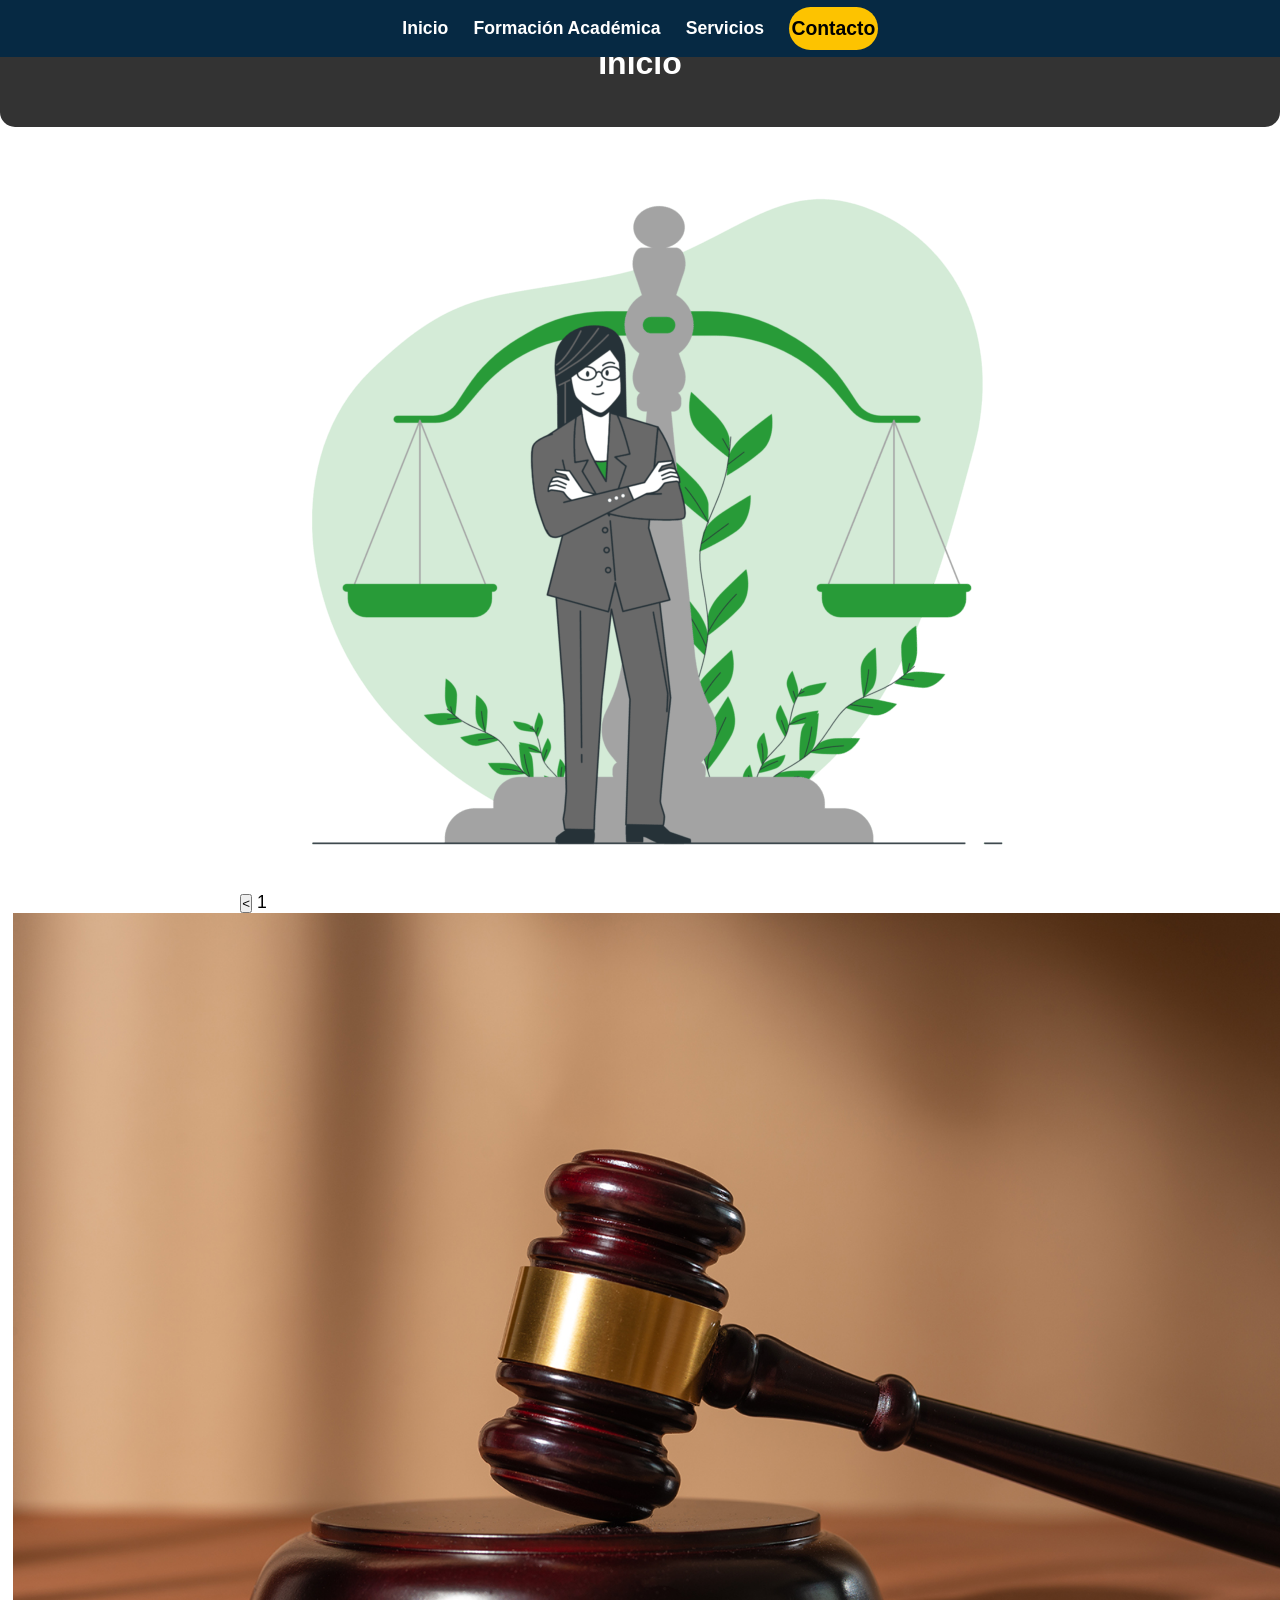
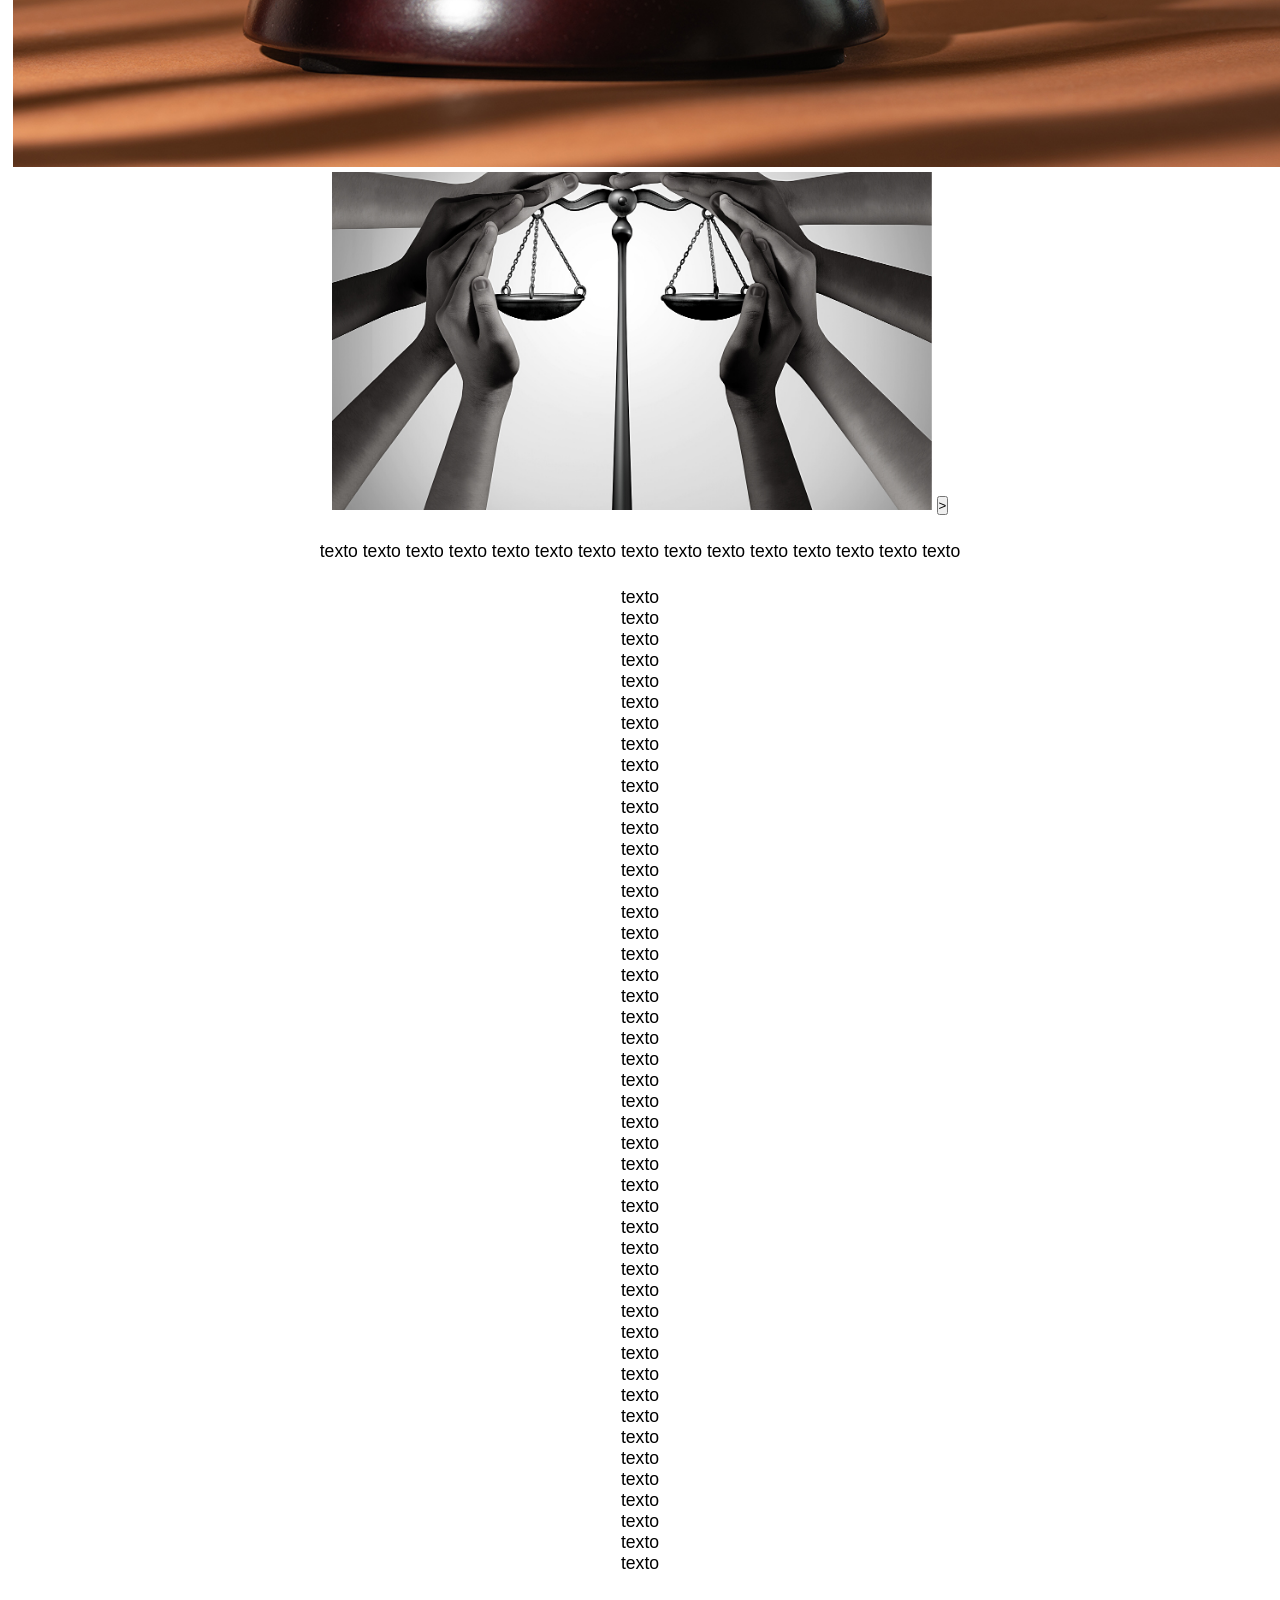
==== index.html @ d2917384 "u" ====
<!DOCTYPE html>
<html lang="en">

<head>
    <meta charset="UTF-8">
    <meta http-equiv="X-UA-Compatible" content="IE=edge">
    <meta name="viewport" content="width=device-width, initial-scale=1.0">
    <title>Emanuel Alfaro Melara</title>
</head>
<link rel="stylesheet" href="style.css">
<script type="text/javascript" src="javascript.js"></script>

<body>
    <header>
        <nav class="HeaderNavMain" role="navigation">
            <ul><a href="index.html">Inicio</a></ul>
            <ul><a href="studies.html">Formación Académica</a></ul>
            <ul><a href="services.html">Servicios</a></ul>
            <ul><a href="contact.html"><button id="NavUlLiButton-Contact"> <span id="NavUlLiButton-ContactText">Contacto</span></button></a></ul>
        </nav>
    </header>
    
    <h1>Inicio</h1>
    <div class="container">
        <section class="images">
            <button>&lt;</button>
            1
            <img src="IMG01.jpg" alt="Dibujo abogada">
            <img src="IMG02.jpg" alt="Mazo justicia">
            <img src="IMG03.jpg" alt="Balanza justicia">
            <button>&gt;</button>
        </section>
    </div>
    <div class="container">
        <p>texto texto texto texto texto texto texto texto texto texto texto texto texto texto texto 
        </p>
    </div>
    <div class="container">
        <p>texto </p>
        <p>texto </p>
        <p>texto </p>
        <p>texto </p>
        <p>texto </p>
        <p>texto </p>
        <p>texto </p>
        <p>texto </p>
        <p>texto </p>
        <p>texto </p>
        <p>texto </p>
        <p>texto </p>
        <p>texto </p>
        <p>texto </p>
        <p>texto </p>
        <p>texto </p>
        <p>texto </p>
        <p>texto </p>
        <p>texto </p>
        <p>texto </p>
        <p>texto </p>
        <p>texto </p>
        <p>texto </p>
        <p>texto </p>
        <p>texto </p>
        <p>texto </p>
        <p>texto </p>
        <p>texto </p>
        <p>texto </p>
        <p>texto </p>
        <p>texto </p>
        <p>texto </p>
        <p>texto </p>
        <p>texto </p>
        <p>texto </p>
        <p>texto </p>
        <p>texto </p>
        <p>texto </p>
        <p>texto </p>
        <p>texto </p>
        <p>texto </p>
        <p>texto </p>
        <p>texto </p>
        <p>texto </p>
        <p>texto </p>
        <p>texto </p>
        <p>texto </p>
    </div>

    <footer id="footer">
        <p>
            © 2023 Todos los derechos reservados. | Diseñado y desarrollado por <a
                href="https://www.linkedin.com/in/alfaromelara/">Emanuel Alonso Alfaro Melara</a>
        </p>
    </footer>
</body>

</html>
---- style.css ----
* {
    box-sizing: border-box;
    margin: 0;
    padding: 0;
    max-width: 100vw;
}

body {
    font-family: 'Gill Sans', 'Gill Sans MT', Calibri, 'Trebuchet MS', sans-serif;
    width: 100vw;
}

header {
    margin: 0;
    padding: 0;
    width: 100%;
}

.HeaderNavMain {
    font-size: 1.1em;
    font-weight: bold;
    text-align: center;
    background-color: #062943;
    width: 100%;
    position: fixed;
    padding: 0.8vh;
}

.HeaderNavMain ul {
    list-style: none;
    margin: 0.3%;
    display: inline;
    vertical-align: middle;
}

.HeaderNavMain a {
    color: #fff;
    text-decoration: none;
    margin: 0.5%;
}

.HeaderNavMain a:hover {
    color: #fdc300;
}

.HeaderNavMain a:not(hover) {
    transition: 0.3s;
}

#NavUlLiButton-Contact {
    font-family: 'Gill Sans', 'Gill Sans MT', Calibri, 'Trebuchet MS', sans-serif;
    font-size: 1.1em;
    font-weight: bold;
    display: inline-block;
    position: relative;
    color: #000;
    background: #fdc300;
    border: none;
    border-radius: 50px;
    cursor: pointer;
    width: 7%;
    min-width: fit-content;
    height: 2.2em;
    min-height: fit-content;
}

#NavUlLiButton-Contact:hover {
    background: #fff;
    transition: 0.3s;
}

#NavUlLiButton-Contact:not(hover) {
    transition: 0.3s;
}

.container {
    display: flexbox;
    font-size: 1.1em;
    padding: 1%;
    width: 100%;
    text-align: center;
}

.container section {
max-width: 100%;
}

h1 {
    background-color: #333;
    color: #fff;
    font-size: 2em;
    padding: 5vh;
    text-align: center;
    border-bottom-left-radius: 15px;
    border-bottom-right-radius: 15px;
}

h2 {
    font-size: 1.7em;
    padding-top: 2%;
    text-align: center;
}

h3 {
    font-size: 1.2em;
    padding: 1.5%;
    text-align: center;
}

.StudiesTitlesBox {
    display: inline-block;
    width: 49%;
    max-width: 1080px;
    min-width: 480px;
    padding-block: 1%;
    vertical-align: top;
    font-size: 1.1em;
    text-align: center;
}

.StudiesTitlesBox b {
    font-size: 1.em;
}

.StudiesTitlesBox p {
    padding: 1.5%;
}

.StudiesTitlesBox ul {
    list-style-type: none;
}

.StudiesSpan {
    display: block;
}

#StudiesSpanTitles {
    font-size: 1em;
    text-transform: uppercase;
}



#ServicesCont ul {
    padding: 1% 2% 2% 4%;
}






footer {
    font-family: 'Times New Roman', Times, serif;
    font-size: 0.9em;
    text-align: center;
    padding: 20px 5px 3px 5px;
}

@media (max-width: 480px) {
    body {
        min-width: 480px;
    }

    .HeaderNavMain {
        min-width: 480px;
    }

    .container {
        min-width: 480px;
    }
}

@media (max-height: 600px) {
    body {
        min-height: 600px;
    }
}


/*
.container {
    background-color: #137ccc;
}
.container section {
    background-color: #062943;
}*/
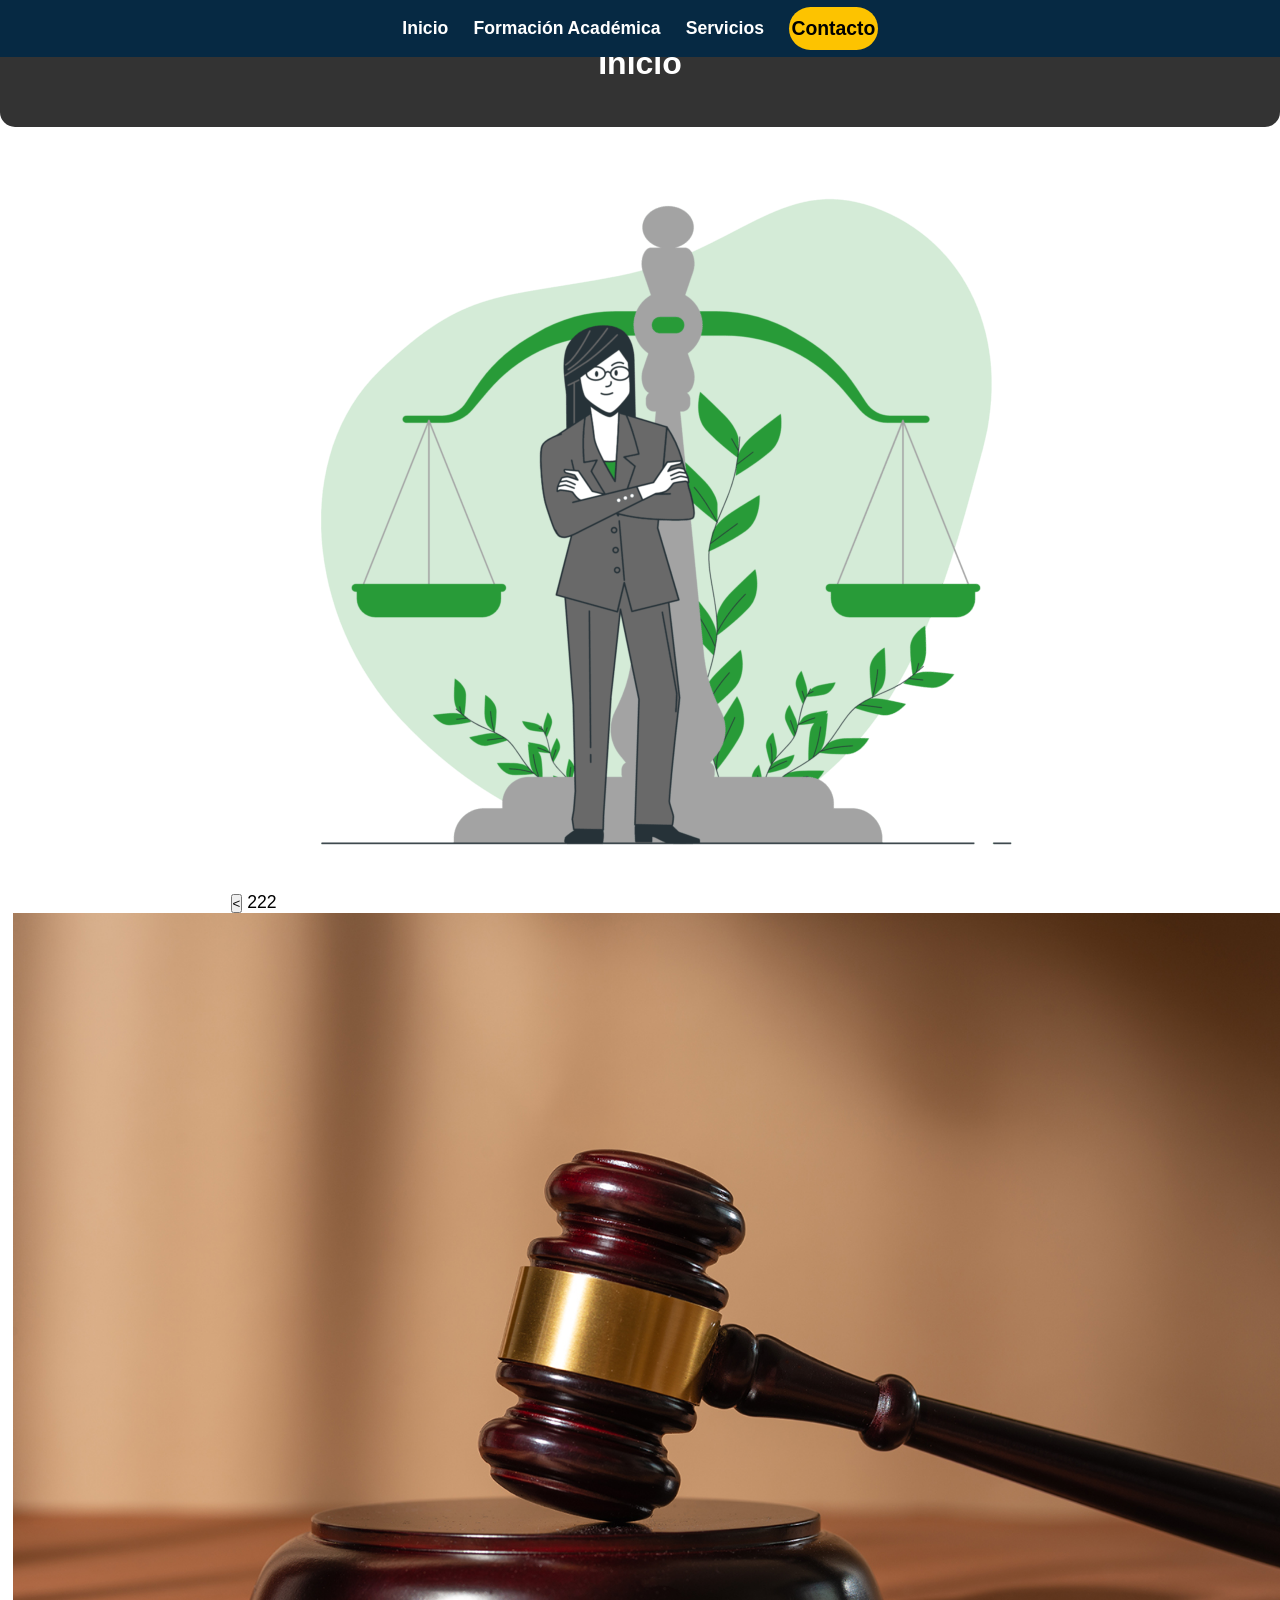
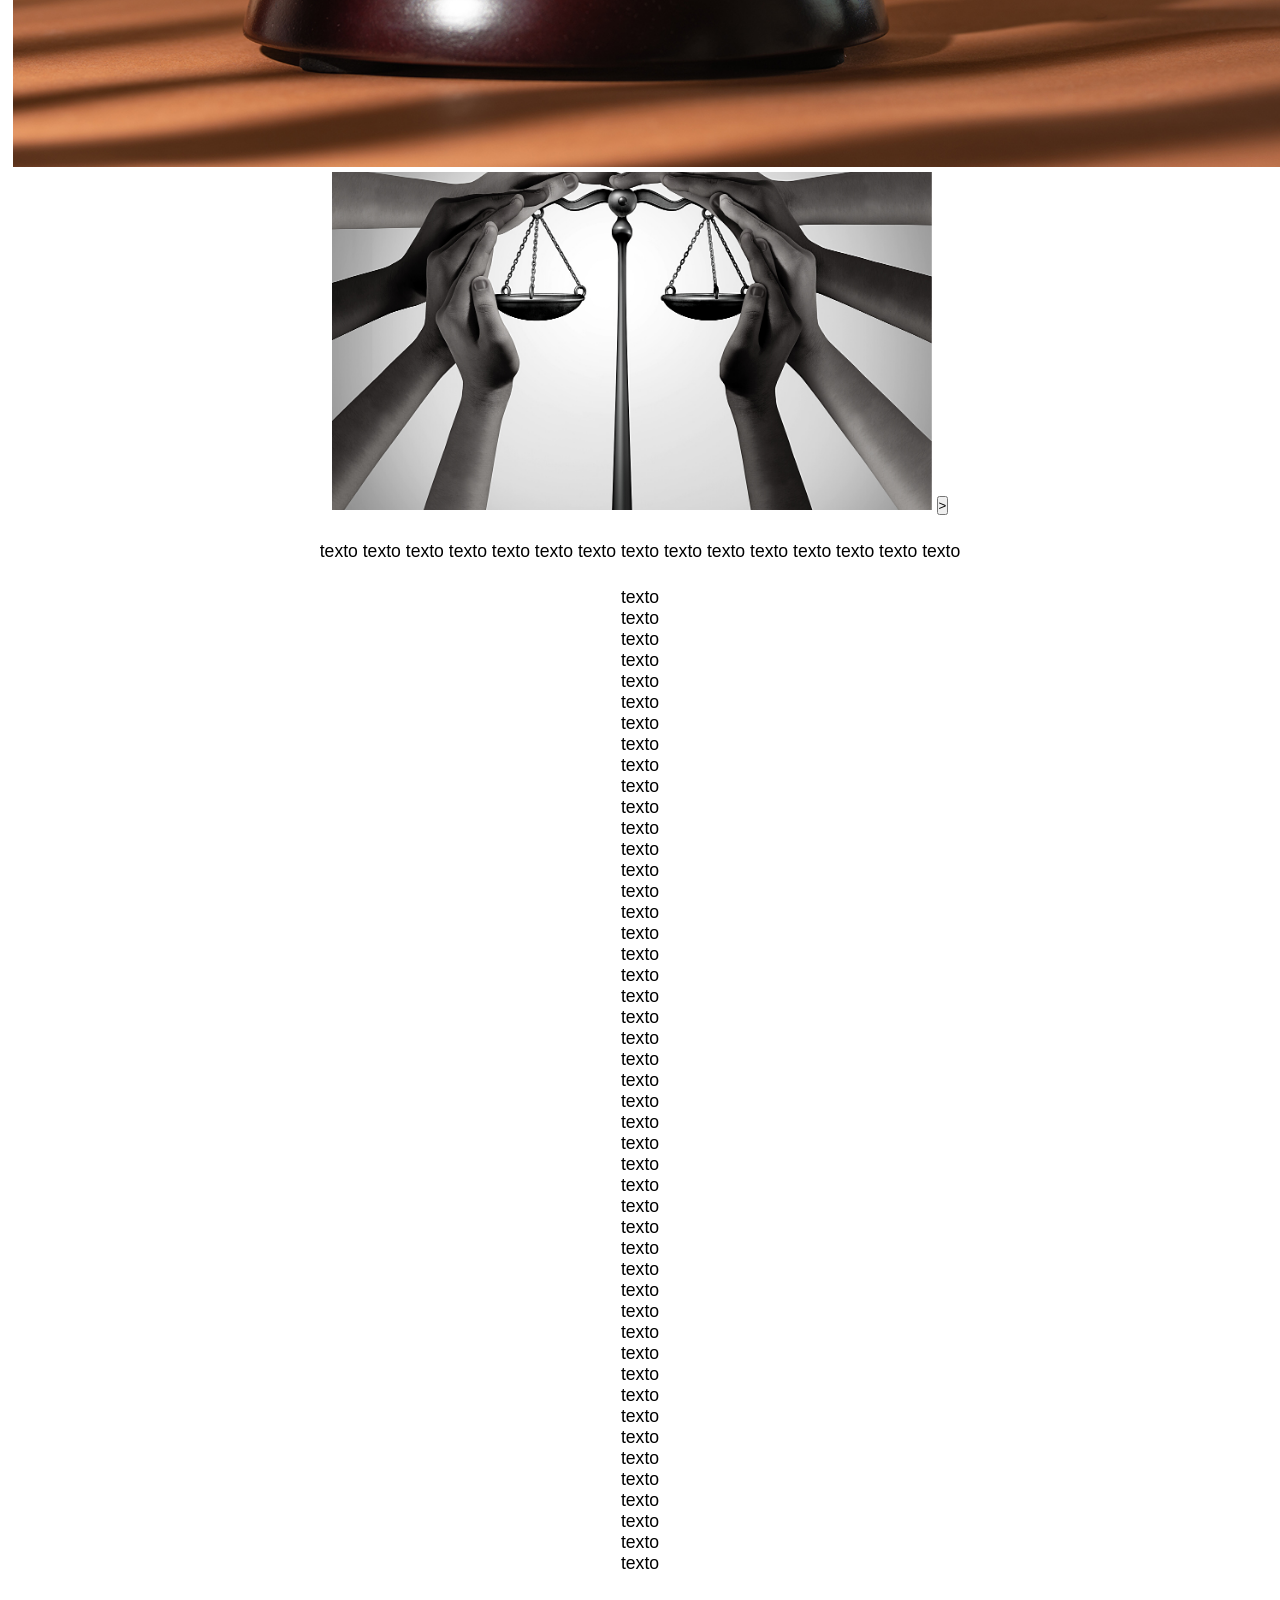
==== commit 0e5566e6: "u" ====
--- a/index.html
+++ b/index.html
@@ -24,7 +24,7 @@
     <div class="container">
         <section class="images">
             <button>&lt;</button>
-            1
+            222
             <img src="IMG01.jpg" alt="Dibujo abogada">
             <img src="IMG02.jpg" alt="Mazo justicia">
             <img src="IMG03.jpg" alt="Balanza justicia">
--- a/style.css
+++ b/style.css
@@ -111,7 +111,7 @@
     display: inline-block;
     width: 49%;
     max-width: 1080px;
-    min-width: 480px;
+    min-width: 420px;
     padding-block: 1%;
     vertical-align: top;
     font-size: 1.1em;
@@ -157,17 +157,17 @@
     padding: 20px 5px 3px 5px;
 }
 
-@media (max-width: 480px) {
+@media (max-width: 420px) {
     body {
-        min-width: 480px;
+        min-width: 420px;
     }
 
     .HeaderNavMain {
-        min-width: 480px;
+        min-width: 420px;
     }
 
     .container {
-        min-width: 480px;
+        min-width: 420px;
     }
 }
 
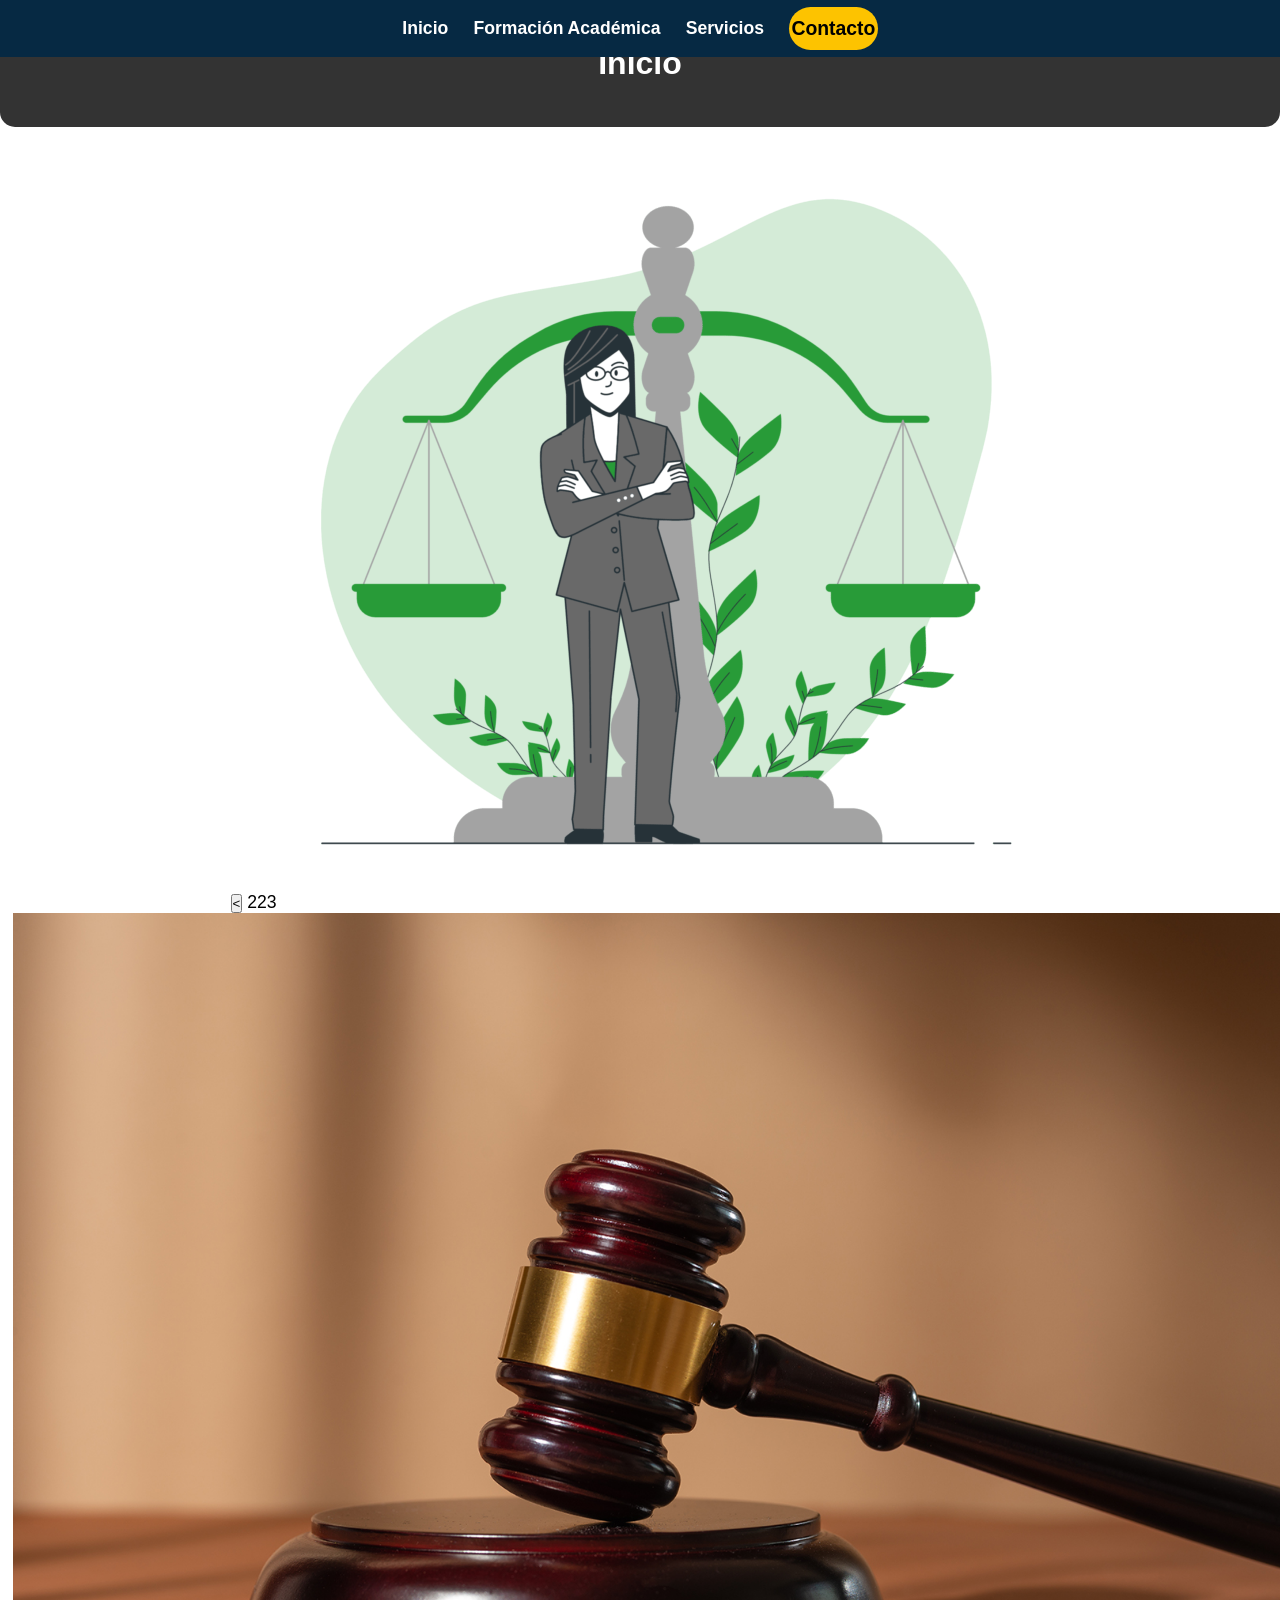
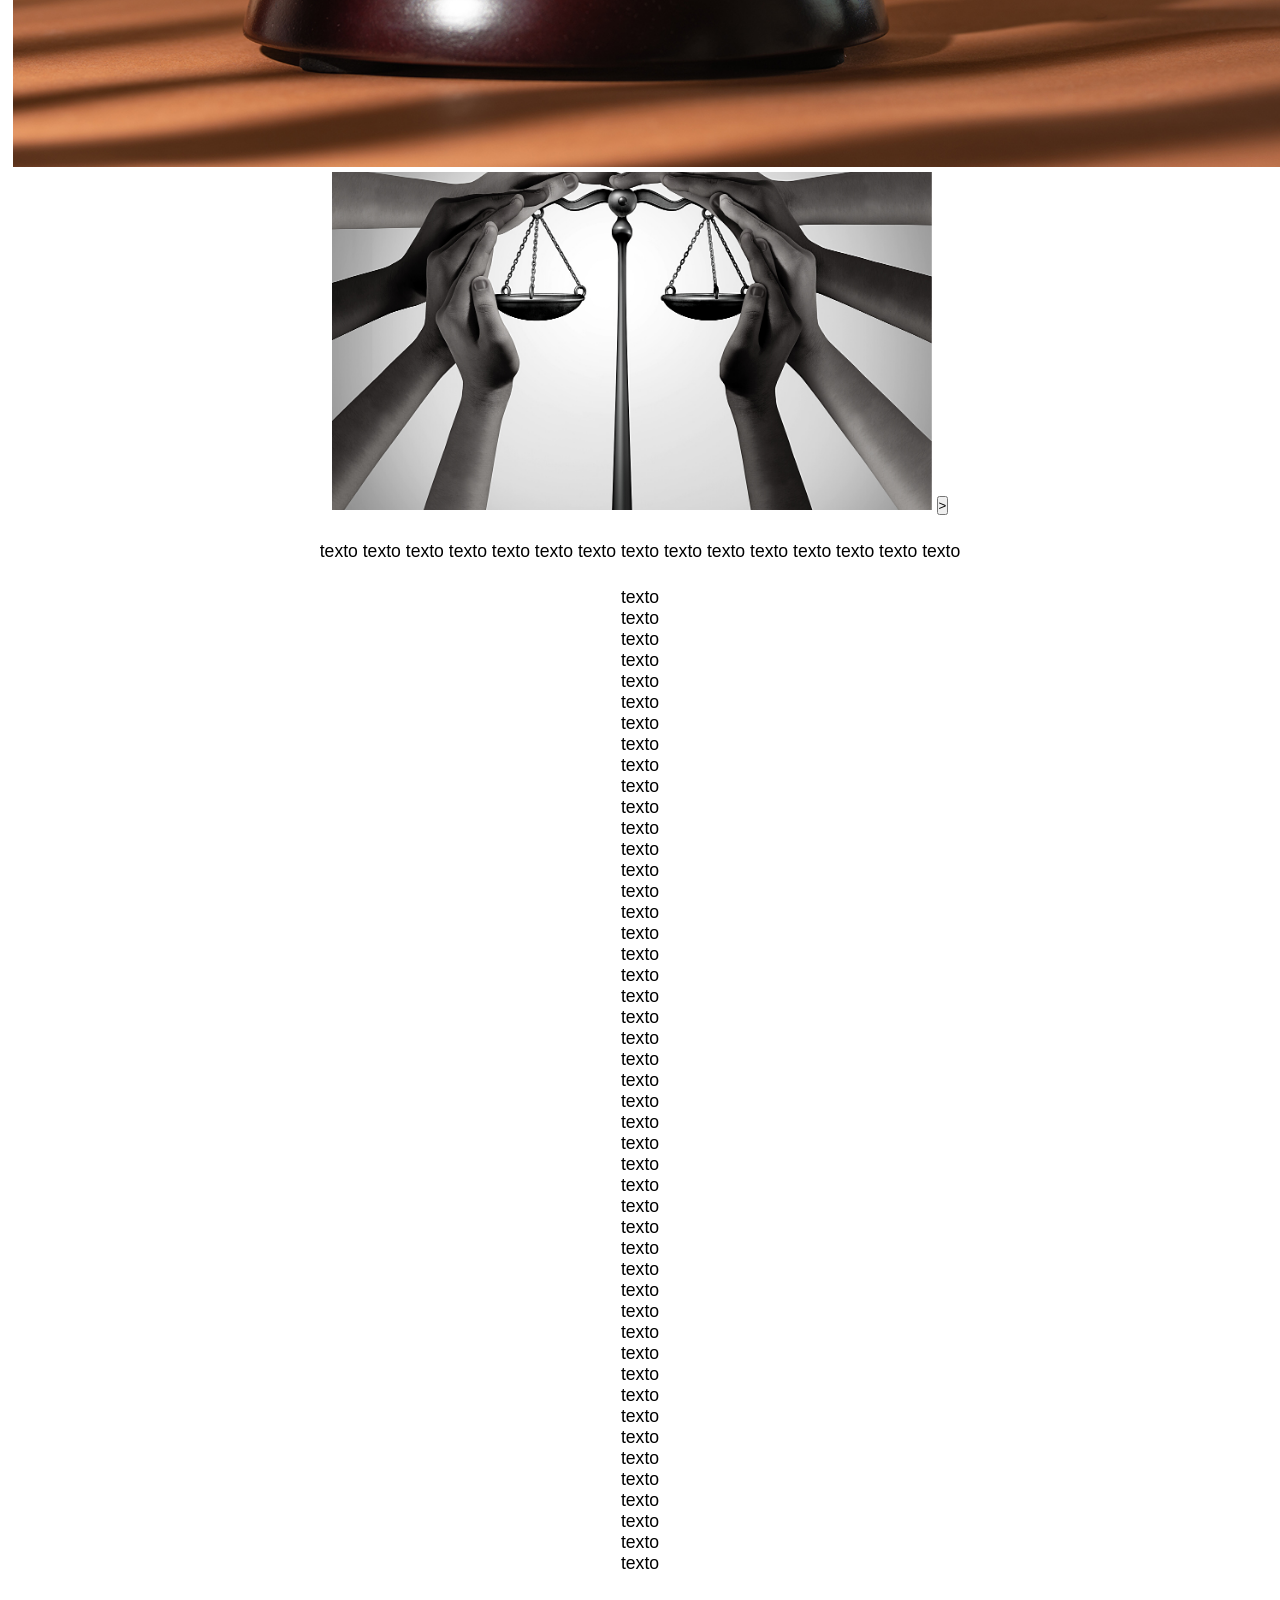
==== commit 7ff9b42d: "u" ====
--- a/index.html
+++ b/index.html
@@ -24,7 +24,7 @@
     <div class="container">
         <section class="images">
             <button>&lt;</button>
-            222
+            223
             <img src="IMG01.jpg" alt="Dibujo abogada">
             <img src="IMG02.jpg" alt="Mazo justicia">
             <img src="IMG03.jpg" alt="Balanza justicia">
--- a/style.css
+++ b/style.css
@@ -169,6 +169,9 @@
     .container {
         min-width: 420px;
     }
+    h1, h2, h3 {
+        min-width: 420px;
+    }
 }
 
 @media (max-height: 600px) {
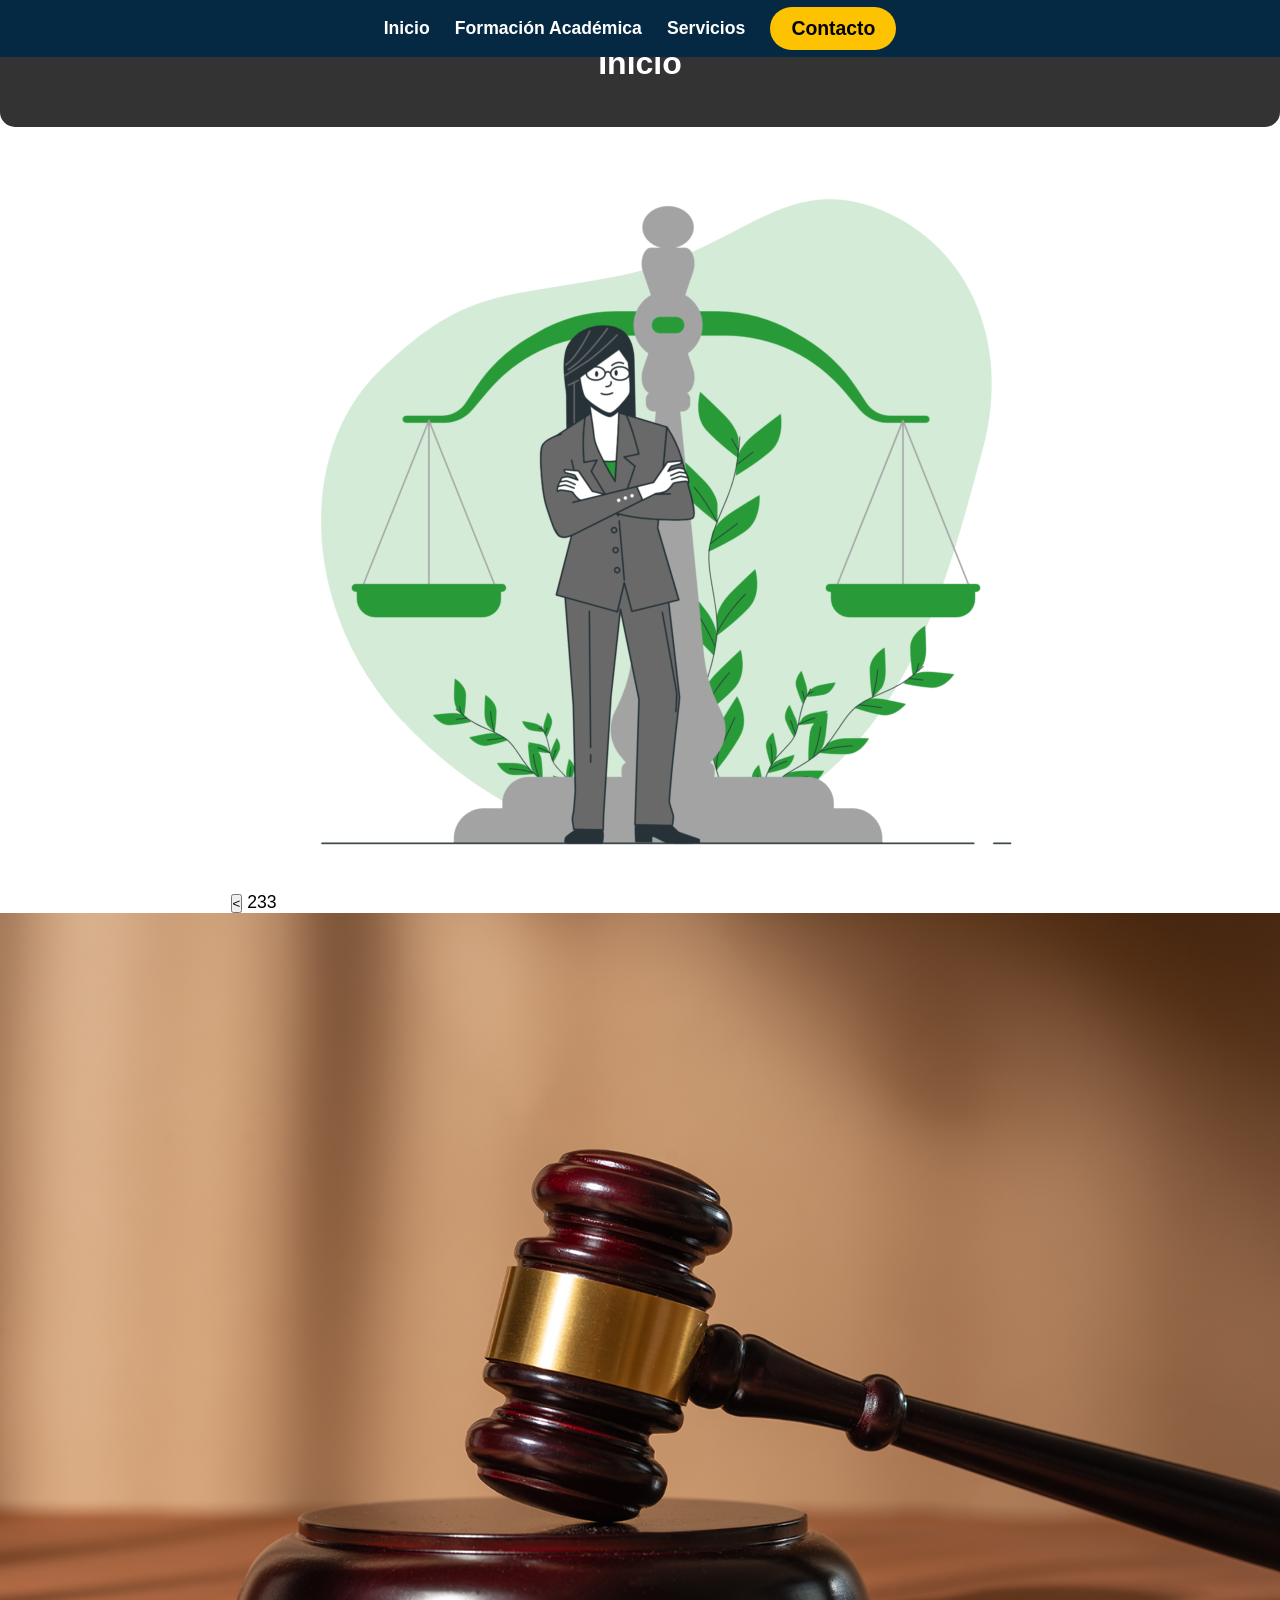
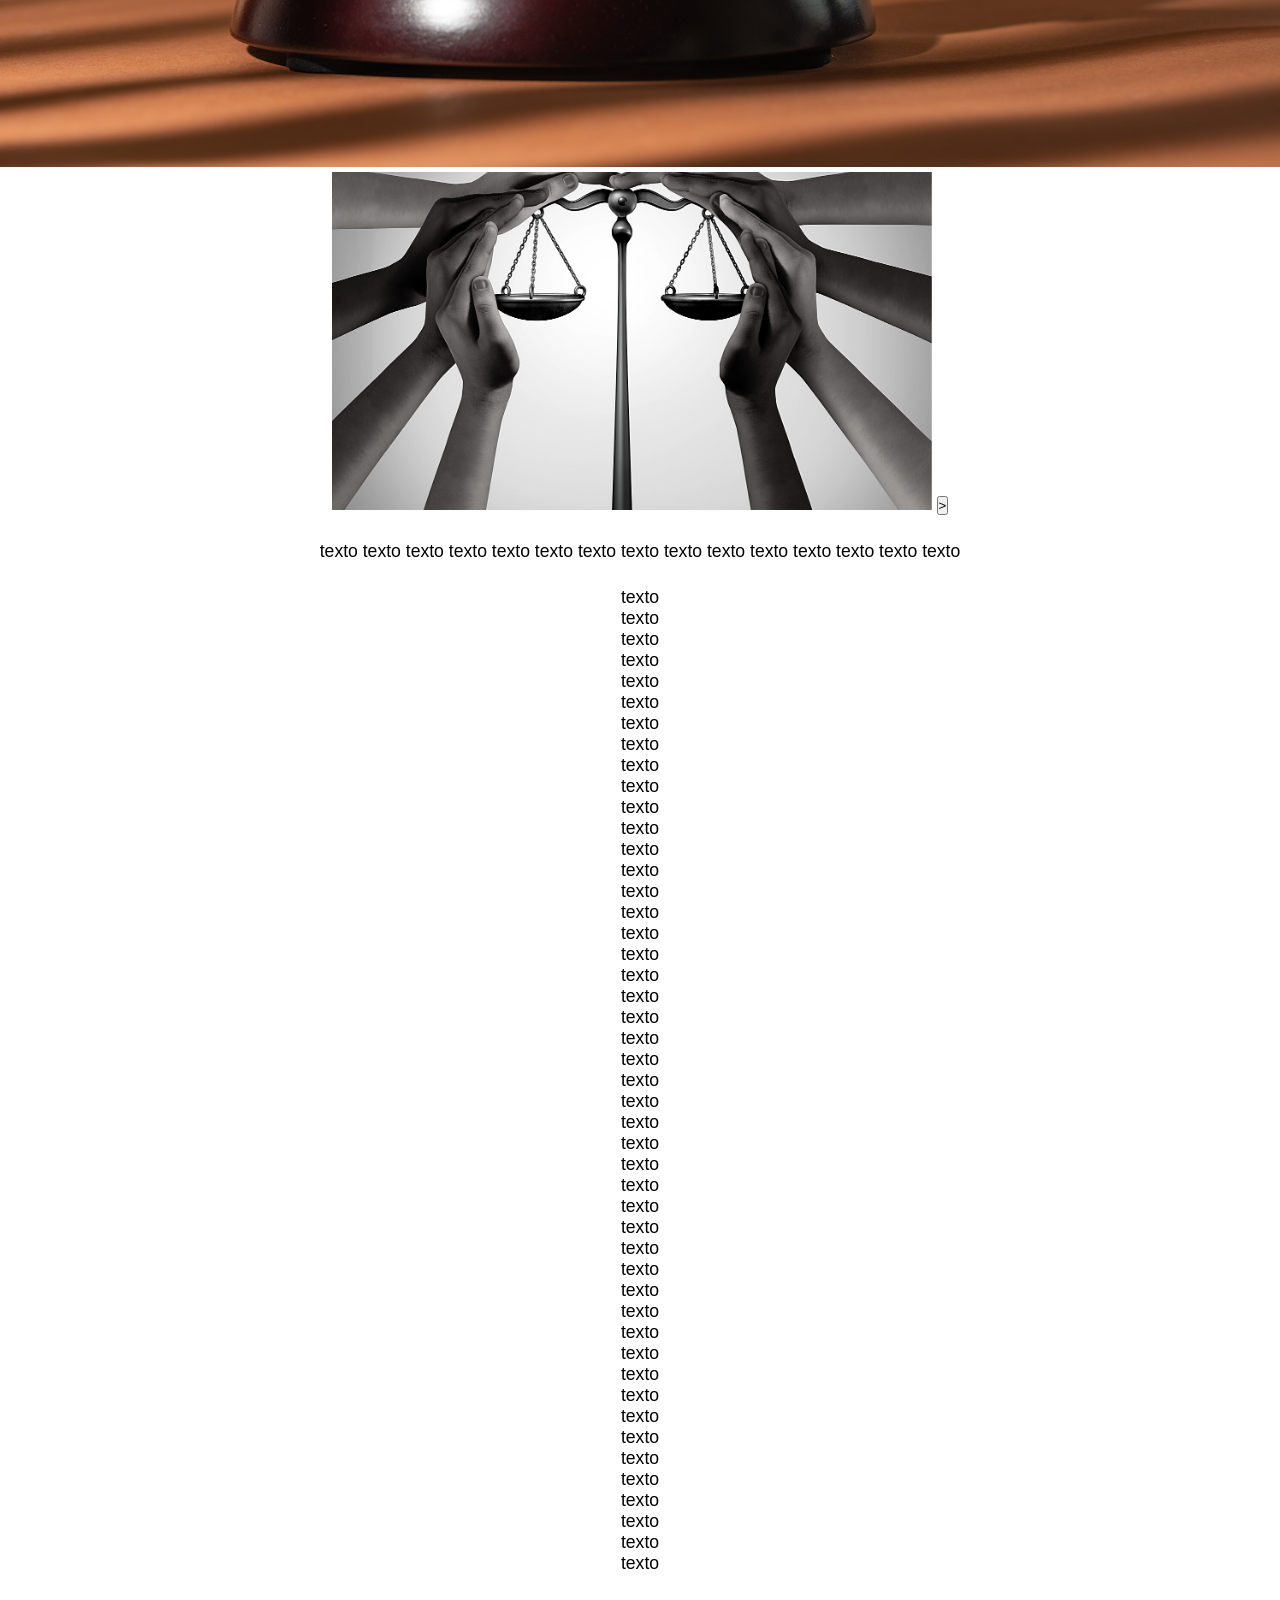
==== commit 077e43d4: "u" ====
--- a/index.html
+++ b/index.html
@@ -24,7 +24,7 @@
     <div class="container">
         <section class="images">
             <button>&lt;</button>
-            223
+            233
             <img src="IMG01.jpg" alt="Dibujo abogada">
             <img src="IMG02.jpg" alt="Mazo justicia">
             <img src="IMG03.jpg" alt="Balanza justicia">
--- a/style.css
+++ b/style.css
@@ -58,7 +58,7 @@
     border: none;
     border-radius: 50px;
     cursor: pointer;
-    width: 7%;
+    width: 6.5em;
     min-width: fit-content;
     height: 2.2em;
     min-height: fit-content;
@@ -76,16 +76,13 @@
 .container {
     display: flexbox;
     font-size: 1.1em;
-    padding: 1%;
+    padding-block: 1%;
     width: 100%;
     text-align: center;
 }
 
-.container section {
-max-width: 100%;
-}
-
 h1 {
+    width: 100vw;
     background-color: #333;
     color: #fff;
     font-size: 2em;
@@ -96,12 +93,14 @@
 }
 
 h2 {
+    width: 100vw;
     font-size: 1.7em;
     padding-top: 2%;
     text-align: center;
 }
 
 h3 {
+    width: 100vw;
     font-size: 1.2em;
     padding: 1.5%;
     text-align: center;
@@ -157,20 +156,18 @@
     padding: 20px 5px 3px 5px;
 }
 
-@media (max-width: 420px) {
-    body {
-        min-width: 420px;
+@media (max-width: 480px) {
+
+    body,
+    .HeaderNavMain,
+    .container {
+        min-width: 480px;
     }
 
-    .HeaderNavMain {
-        min-width: 420px;
-    }
-
-    .container {
-        min-width: 420px;
-    }
-    h1, h2, h3 {
-        min-width: 420px;
+    h1,
+    h2,
+    h3 {
+        min-width: 480px;
     }
 }
 
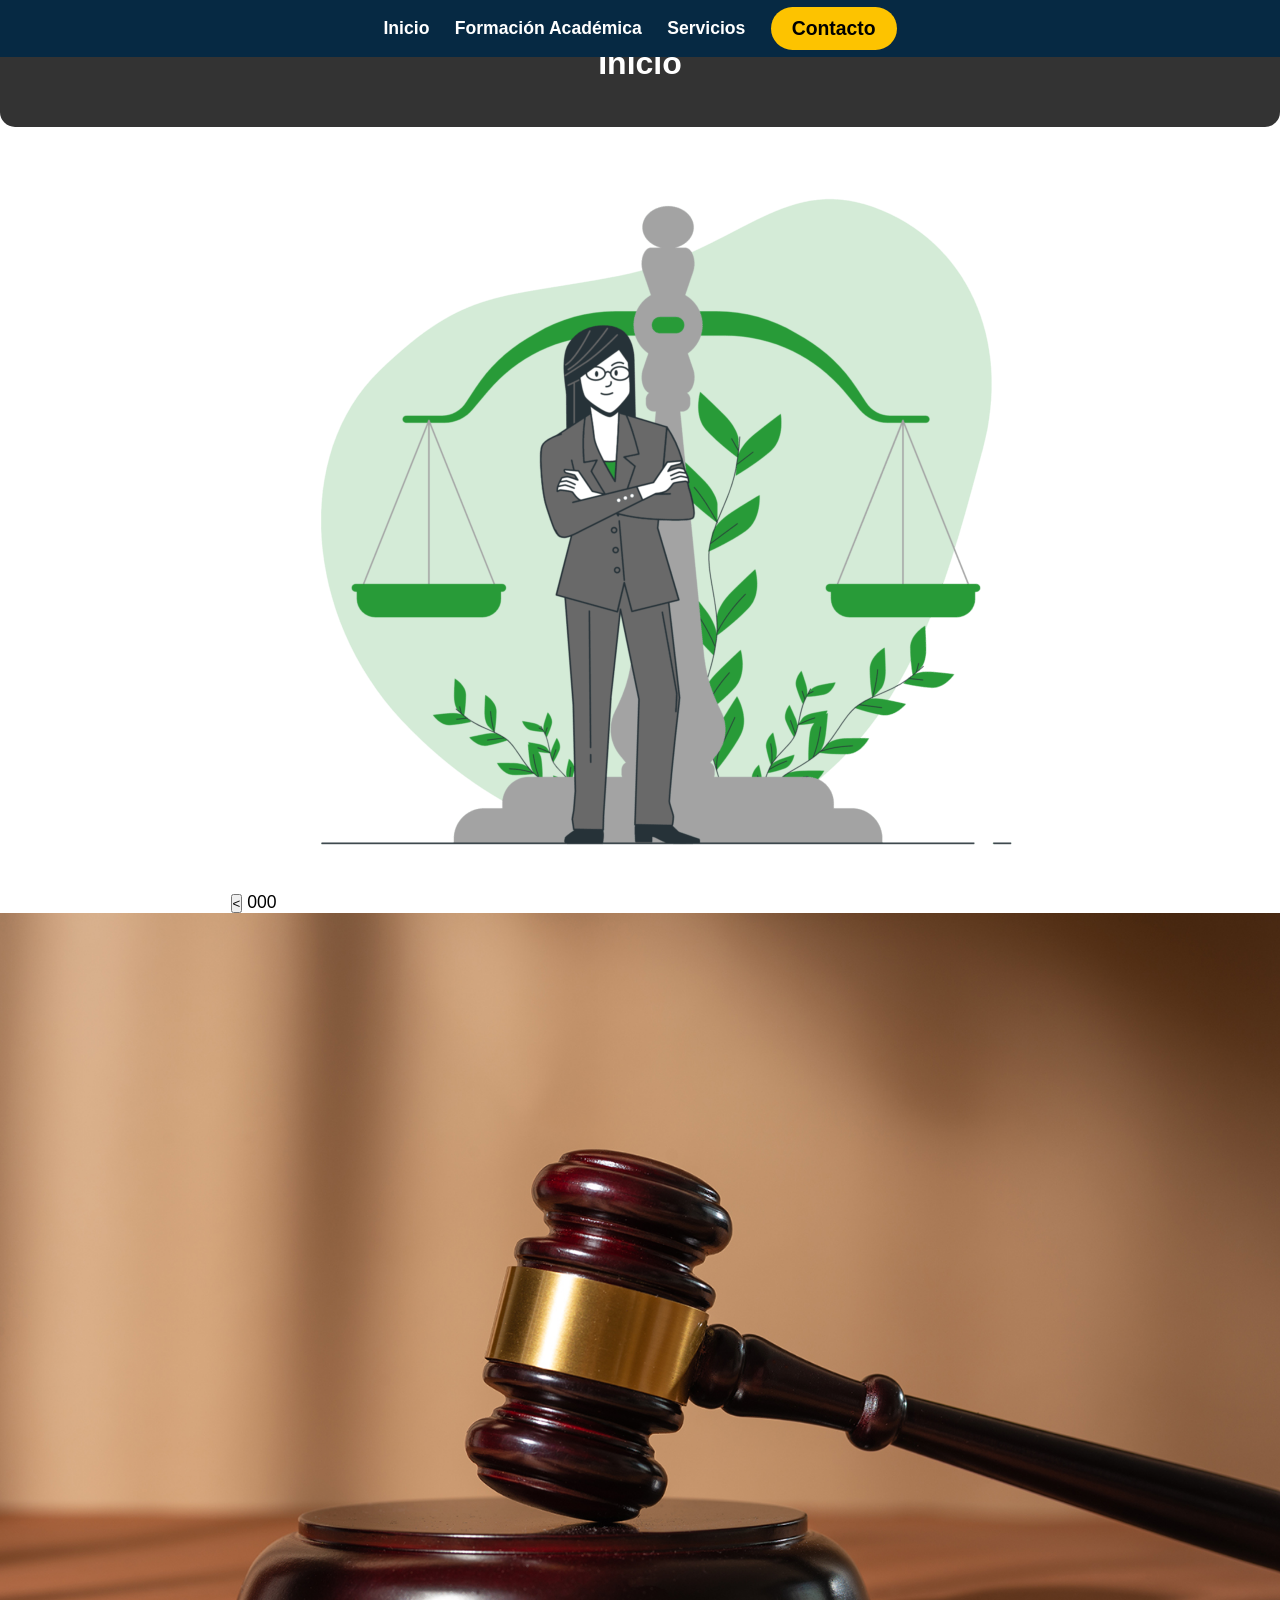
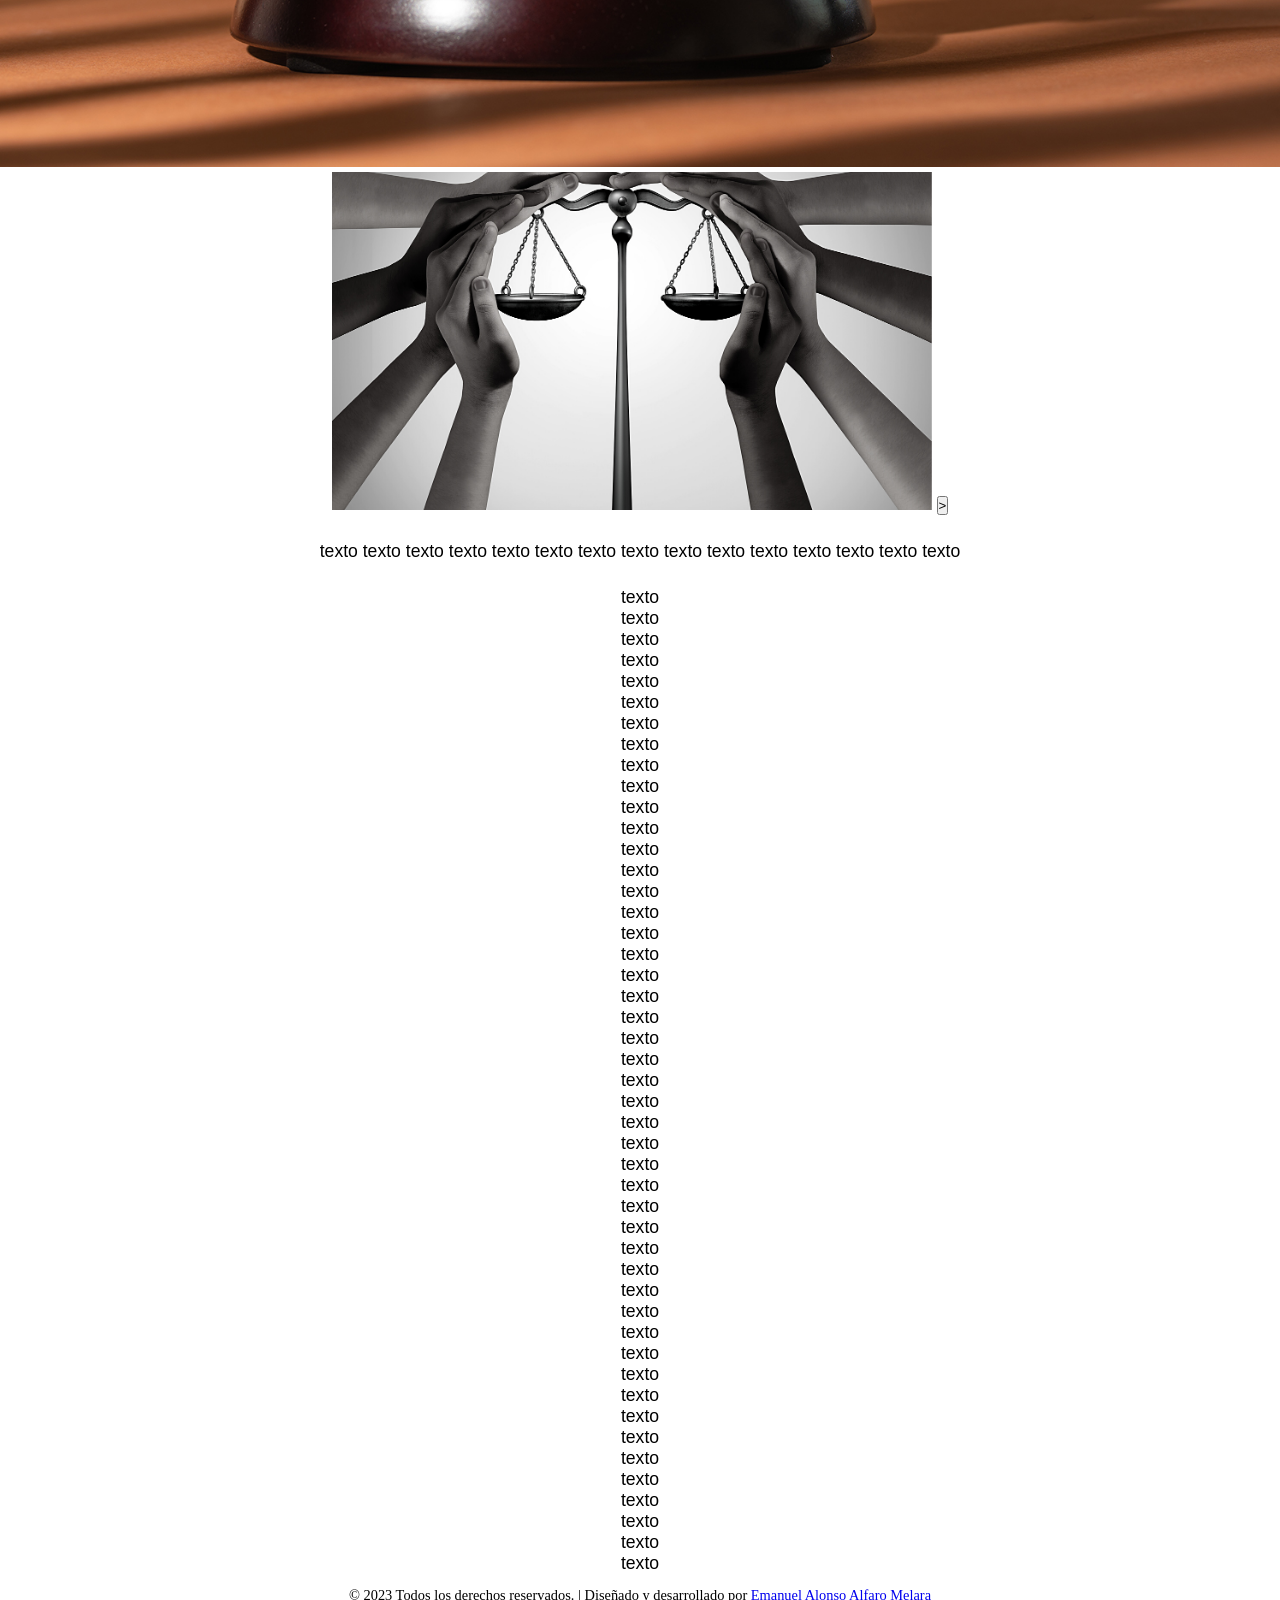
==== commit 638ab7d7: "u" ====
--- a/index.html
+++ b/index.html
@@ -24,7 +24,7 @@
     <div class="container">
         <section class="images">
             <button>&lt;</button>
-            233
+            000
             <img src="IMG01.jpg" alt="Dibujo abogada">
             <img src="IMG02.jpg" alt="Mazo justicia">
             <img src="IMG03.jpg" alt="Balanza justicia">
--- a/style.css
+++ b/style.css
@@ -2,7 +2,7 @@
     box-sizing: border-box;
     margin: 0;
     padding: 0;
-    max-width: 100vw;
+    max-width: 100%;
 }
 
 body {
@@ -23,7 +23,7 @@
     background-color: #062943;
     width: 100%;
     position: fixed;
-    padding: 0.8vh;
+    padding-block: 0.8vh;
 }
 
 .HeaderNavMain ul {
@@ -86,7 +86,7 @@
     background-color: #333;
     color: #fff;
     font-size: 2em;
-    padding: 5vh;
+    padding-block: 5vh;
     text-align: center;
     border-bottom-left-radius: 15px;
     border-bottom-right-radius: 15px;
@@ -102,7 +102,7 @@
 h3 {
     width: 100vw;
     font-size: 1.2em;
-    padding: 1.5%;
+    padding-block: 1.5%;
     text-align: center;
 }
 
@@ -122,7 +122,7 @@
 }
 
 .StudiesTitlesBox p {
-    padding: 1.5%;
+    padding-block: 1.5%;
 }
 
 .StudiesTitlesBox ul {
@@ -141,7 +141,7 @@
 
 
 #ServicesCont ul {
-    padding: 1% 2% 2% 4%;
+    padding-block: 1% 2% 2% 4%;
 }
 
 
@@ -153,7 +153,7 @@
     font-family: 'Times New Roman', Times, serif;
     font-size: 0.9em;
     text-align: center;
-    padding: 20px 5px 3px 5px;
+    padding-block: 20px 5px 3px 5px;
 }
 
 @media (max-width: 480px) {
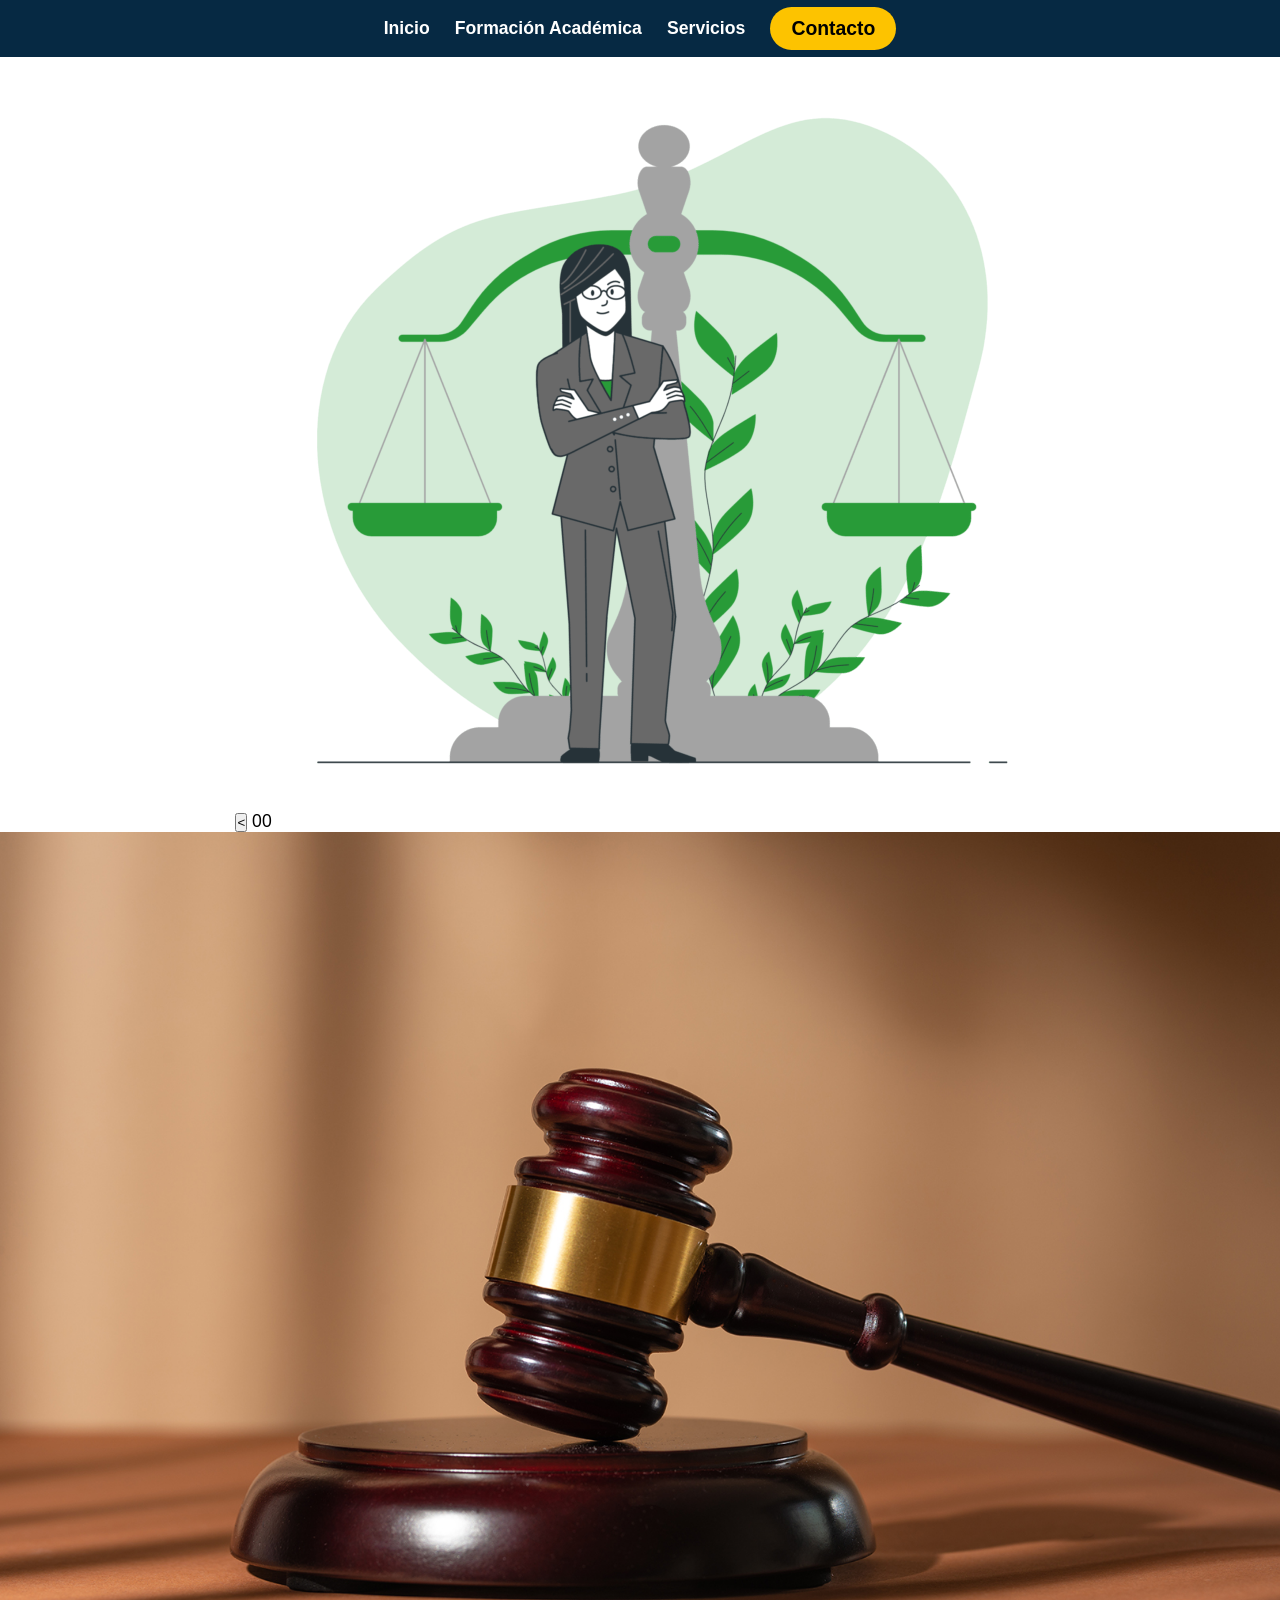
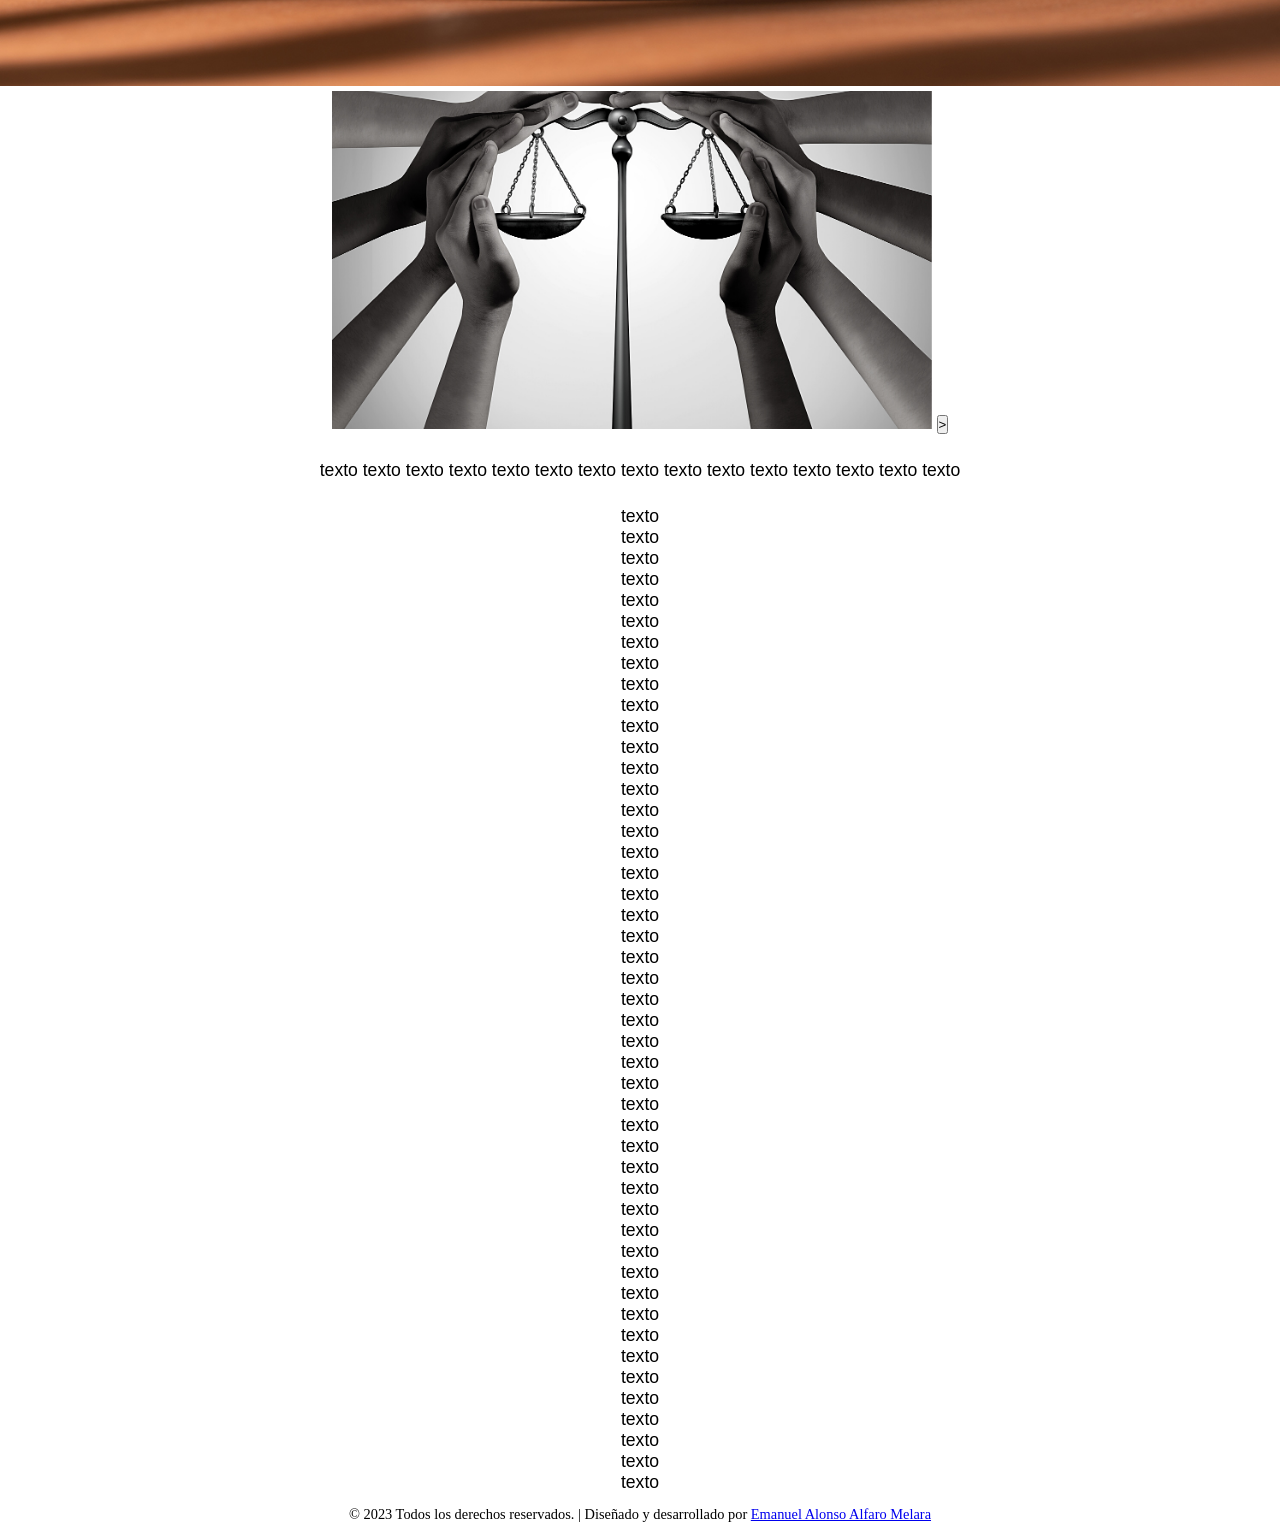
==== commit 90f623cb: "u" ====
--- a/index.html
+++ b/index.html
@@ -24,7 +24,7 @@
     <div class="container">
         <section class="images">
             <button>&lt;</button>
-            000
+            00
             <img src="IMG01.jpg" alt="Dibujo abogada">
             <img src="IMG02.jpg" alt="Mazo justicia">
             <img src="IMG03.jpg" alt="Balanza justicia">
--- a/style.css
+++ b/style.css
@@ -11,8 +11,6 @@
 }
 
 header {
-    margin: 0;
-    padding: 0;
     width: 100%;
 }
 
@@ -23,7 +21,8 @@
     background-color: #062943;
     width: 100%;
     position: fixed;
-    padding-block: 0.8vh;
+    padding: 0.8vh;
+    top: 0;
 }
 
 .HeaderNavMain ul {
@@ -38,6 +37,31 @@
     text-decoration: none;
     margin: 0.5%;
 }
+
+.HeaderNavMain2 {
+    font-size: 1.1em;
+    font-weight: bold;
+    text-align: center;
+    background-color: #062943;
+    width: 100%;
+    position: static;
+    padding: 0.8vh;
+    top: 0;
+}
+
+.HeaderNavMain2 ul {
+    list-style: none;
+    margin: 0.3%;
+    display: inline;
+    vertical-align: middle;
+}
+
+.HeaderNavMain2 a {
+    color: #fff;
+    text-decoration: none;
+    margin: 0.5%;
+}
+
 
 .HeaderNavMain a:hover {
     color: #fdc300;
@@ -86,7 +110,7 @@
     background-color: #333;
     color: #fff;
     font-size: 2em;
-    padding-block: 5vh;
+    padding-block: 0.5vh;
     text-align: center;
     border-bottom-left-radius: 15px;
     border-bottom-right-radius: 15px;
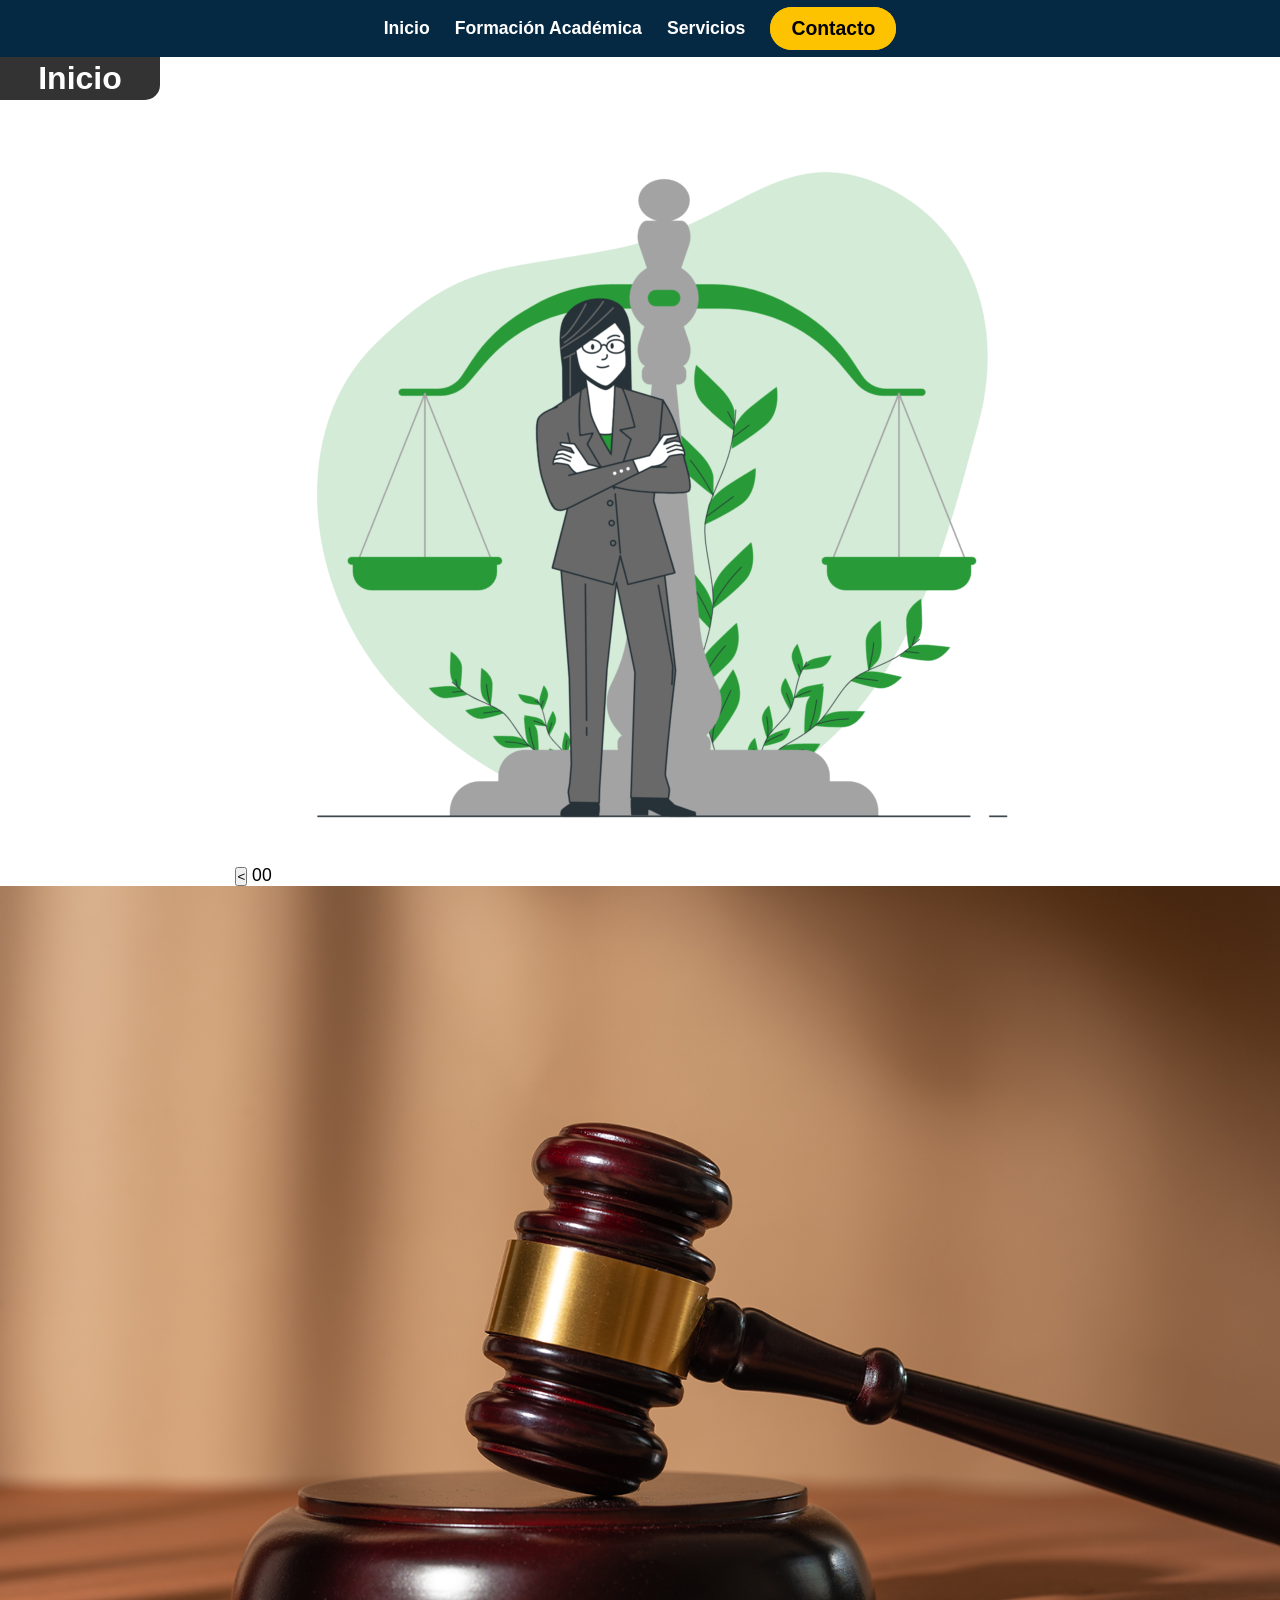
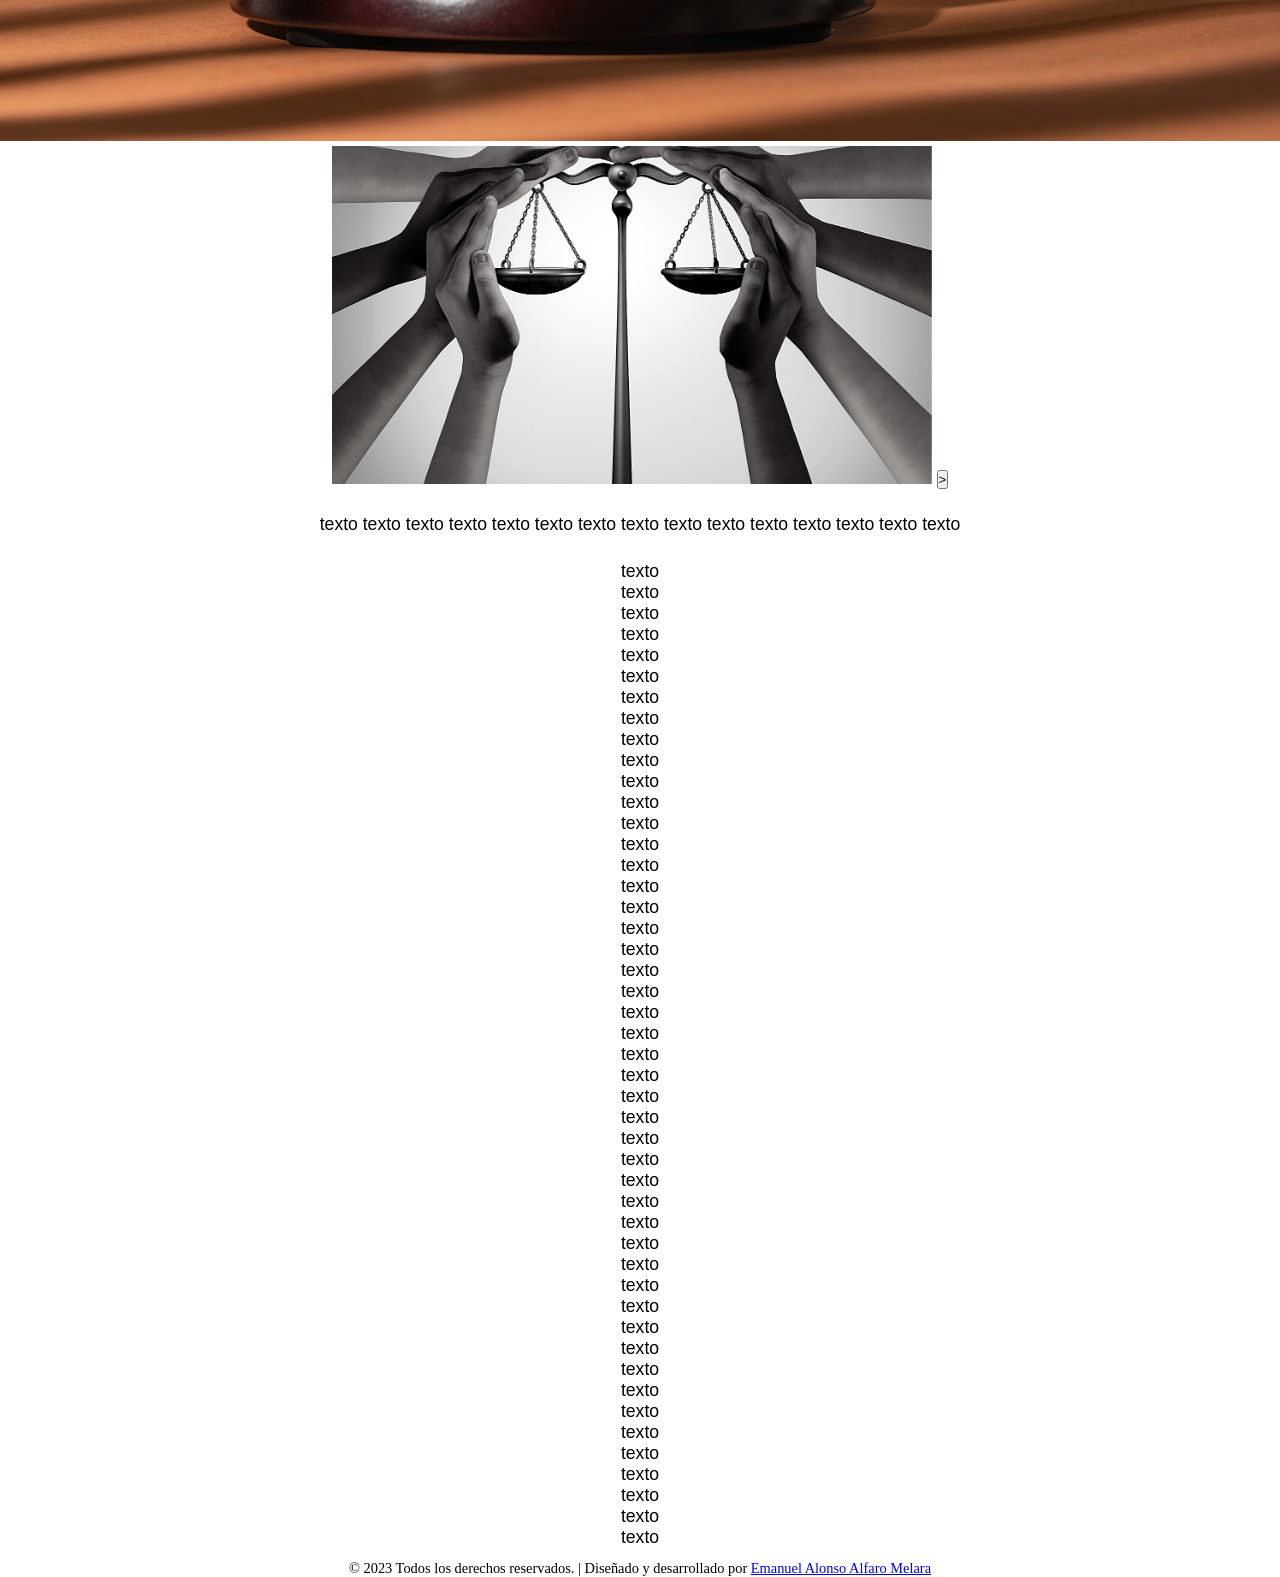
==== commit 0f538811: "u" ====
--- a/index.html
+++ b/index.html
@@ -13,6 +13,15 @@
 <body>
     <header>
         <nav class="HeaderNavMain" role="navigation">
+            <ul><a href="index.html">Inicio</a></ul>
+            <ul><a href="studies.html">Formación Académica</a></ul>
+            <ul><a href="services.html">Servicios</a></ul>
+            <ul><a href="contact.html"><button id="NavUlLiButton-Contact"> <span id="NavUlLiButton-ContactText">Contacto</span></button></a></ul>
+        </nav>
+    </header>
+    
+    <header>
+        <nav class="HeaderNavMain2" role="navigation">
             <ul><a href="index.html">Inicio</a></ul>
             <ul><a href="studies.html">Formación Académica</a></ul>
             <ul><a href="services.html">Servicios</a></ul>
--- a/style.css
+++ b/style.css
@@ -106,27 +106,26 @@
 }
 
 h1 {
-    width: 100vw;
+    width: 5em;
     background-color: #333;
     color: #fff;
     font-size: 2em;
-    padding-block: 0.5vh;
-    text-align: center;
-    border-bottom-left-radius: 15px;
+    padding-block: 0.1em;
+    text-align: center;
     border-bottom-right-radius: 15px;
 }
 
 h2 {
     width: 100vw;
     font-size: 1.7em;
-    padding-top: 2%;
+    padding-top: 2em;
     text-align: center;
 }
 
 h3 {
     width: 100vw;
     font-size: 1.2em;
-    padding-block: 1.5%;
+    padding-block: 1em;
     text-align: center;
 }
 
@@ -188,11 +187,12 @@
         min-width: 480px;
     }
 
-    h1,
     h2,
     h3 {
         min-width: 480px;
     }
+    h1 {
+    visibility: hidden;}
 }
 
 @media (max-height: 600px) {
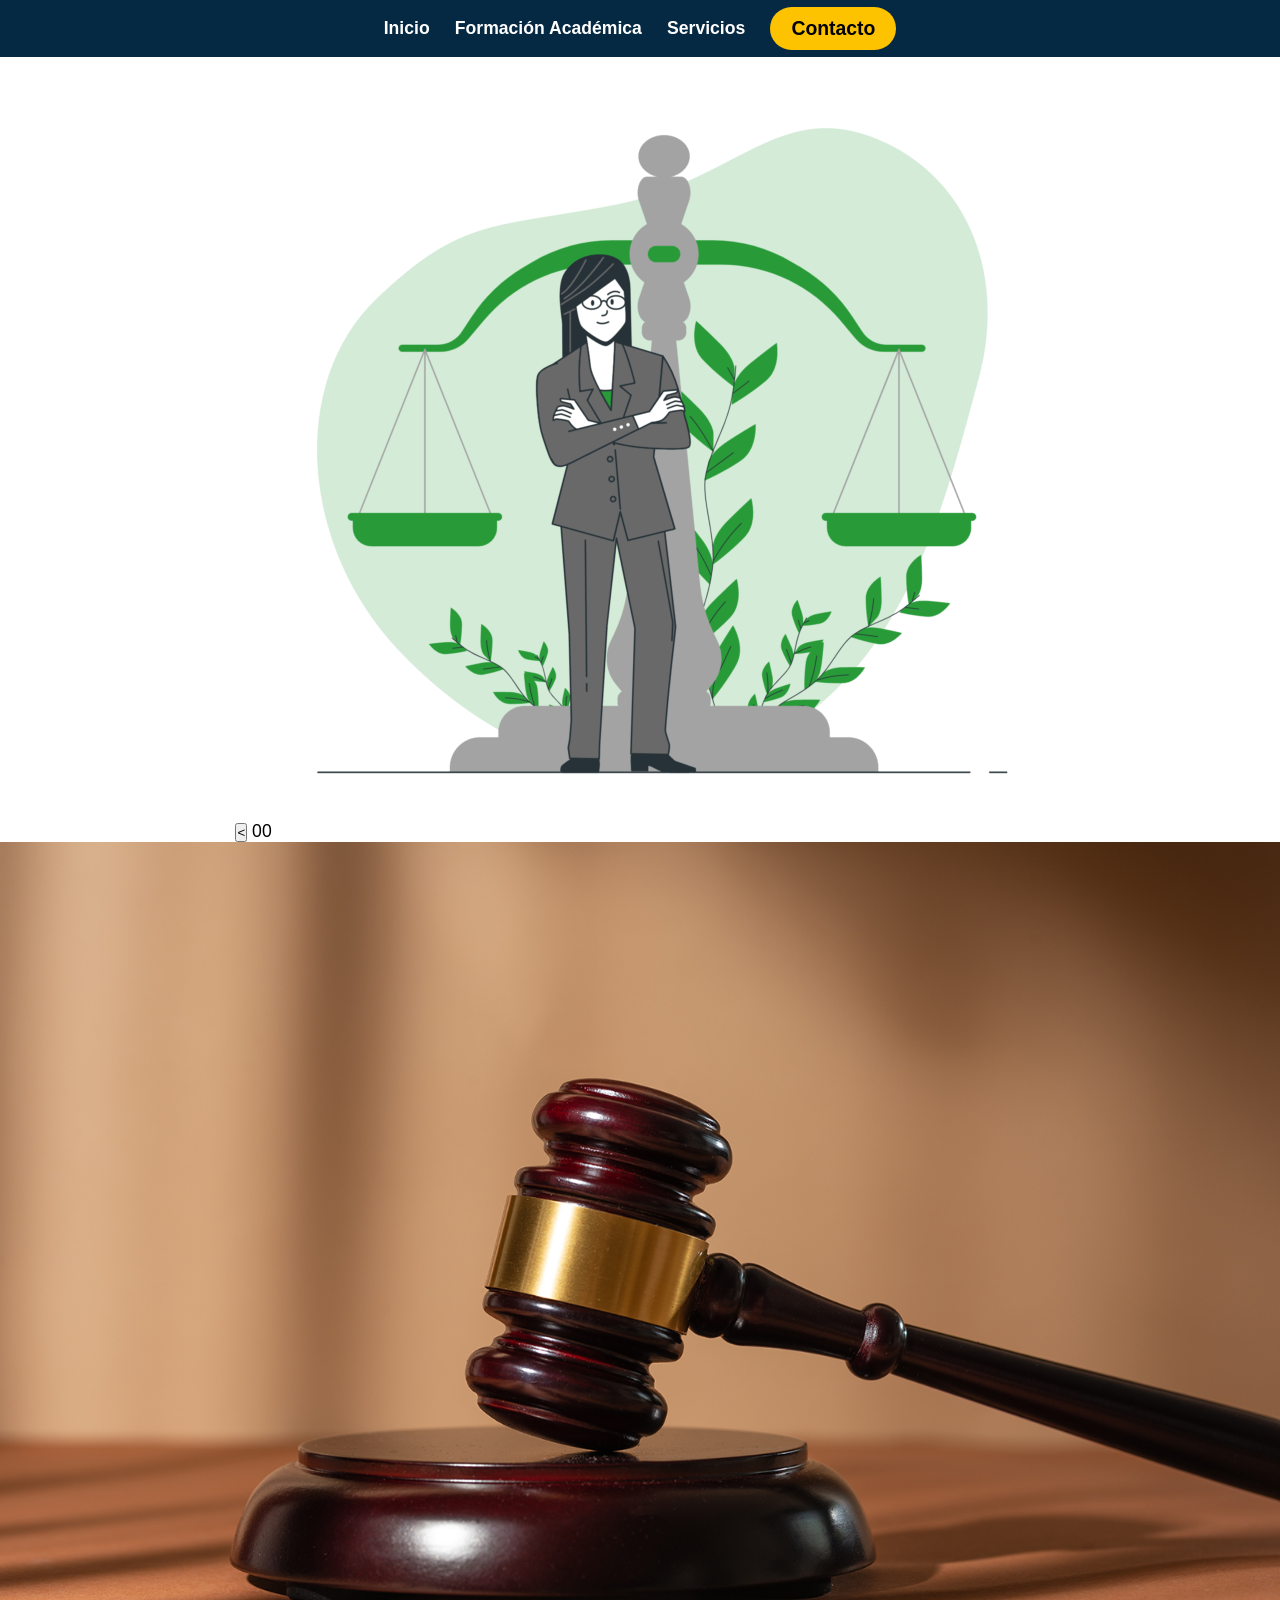
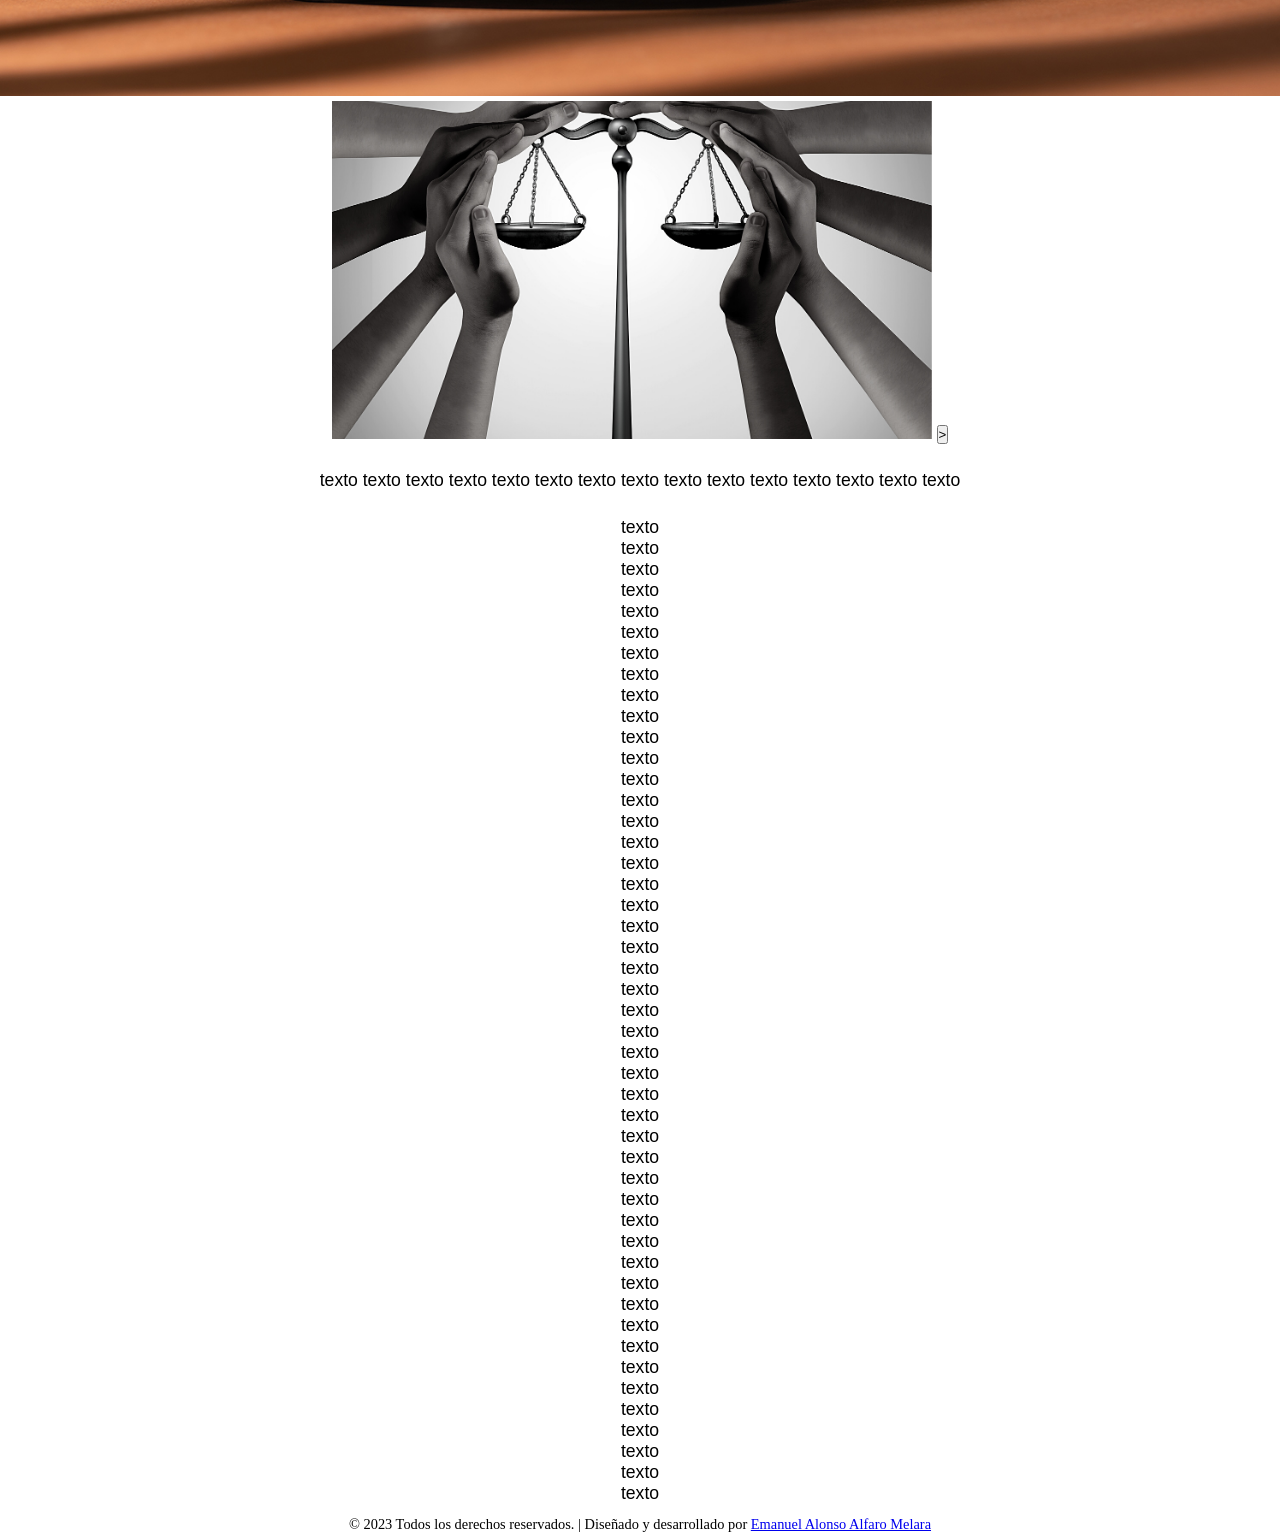
==== commit e6e6b220: "u" ====
--- a/index.html
+++ b/index.html
@@ -19,16 +19,7 @@
             <ul><a href="contact.html"><button id="NavUlLiButton-Contact"> <span id="NavUlLiButton-ContactText">Contacto</span></button></a></ul>
         </nav>
     </header>
-    
-    <header>
-        <nav class="HeaderNavMain2" role="navigation">
-            <ul><a href="index.html">Inicio</a></ul>
-            <ul><a href="studies.html">Formación Académica</a></ul>
-            <ul><a href="services.html">Servicios</a></ul>
-            <ul><a href="contact.html"><button id="NavUlLiButton-Contact"> <span id="NavUlLiButton-ContactText">Contacto</span></button></a></ul>
-        </nav>
-    </header>
-    
+
     <h1>Inicio</h1>
     <div class="container">
         <section class="images">
--- a/style.css
+++ b/style.css
@@ -37,31 +37,6 @@
     text-decoration: none;
     margin: 0.5%;
 }
-
-.HeaderNavMain2 {
-    font-size: 1.1em;
-    font-weight: bold;
-    text-align: center;
-    background-color: #062943;
-    width: 100%;
-    position: static;
-    padding: 0.8vh;
-    top: 0;
-}
-
-.HeaderNavMain2 ul {
-    list-style: none;
-    margin: 0.3%;
-    display: inline;
-    vertical-align: middle;
-}
-
-.HeaderNavMain2 a {
-    color: #fff;
-    text-decoration: none;
-    margin: 0.5%;
-}
-
 
 .HeaderNavMain a:hover {
     color: #fdc300;
@@ -106,11 +81,13 @@
 }
 
 h1 {
-    width: 5em;
+    display: inline-block;
     background-color: #333;
     color: #fff;
     font-size: 2em;
-    padding-block: 0.1em;
+    min-width: fit-content;
+    min-height: fit-content;
+    padding: 0.3em;
     text-align: center;
     border-bottom-right-radius: 15px;
 }
@@ -118,14 +95,14 @@
 h2 {
     width: 100vw;
     font-size: 1.7em;
-    padding-top: 2em;
+    padding-top: 1.7em;
     text-align: center;
 }
 
 h3 {
     width: 100vw;
     font-size: 1.2em;
-    padding-block: 1em;
+    padding: 1.2em;
     text-align: center;
 }
 
@@ -141,11 +118,11 @@
 }
 
 .StudiesTitlesBox b {
-    font-size: 1.em;
+    font-size: 1em;
 }
 
 .StudiesTitlesBox p {
-    padding-block: 1.5%;
+    padding: 1.2em;
 }
 
 .StudiesTitlesBox ul {
